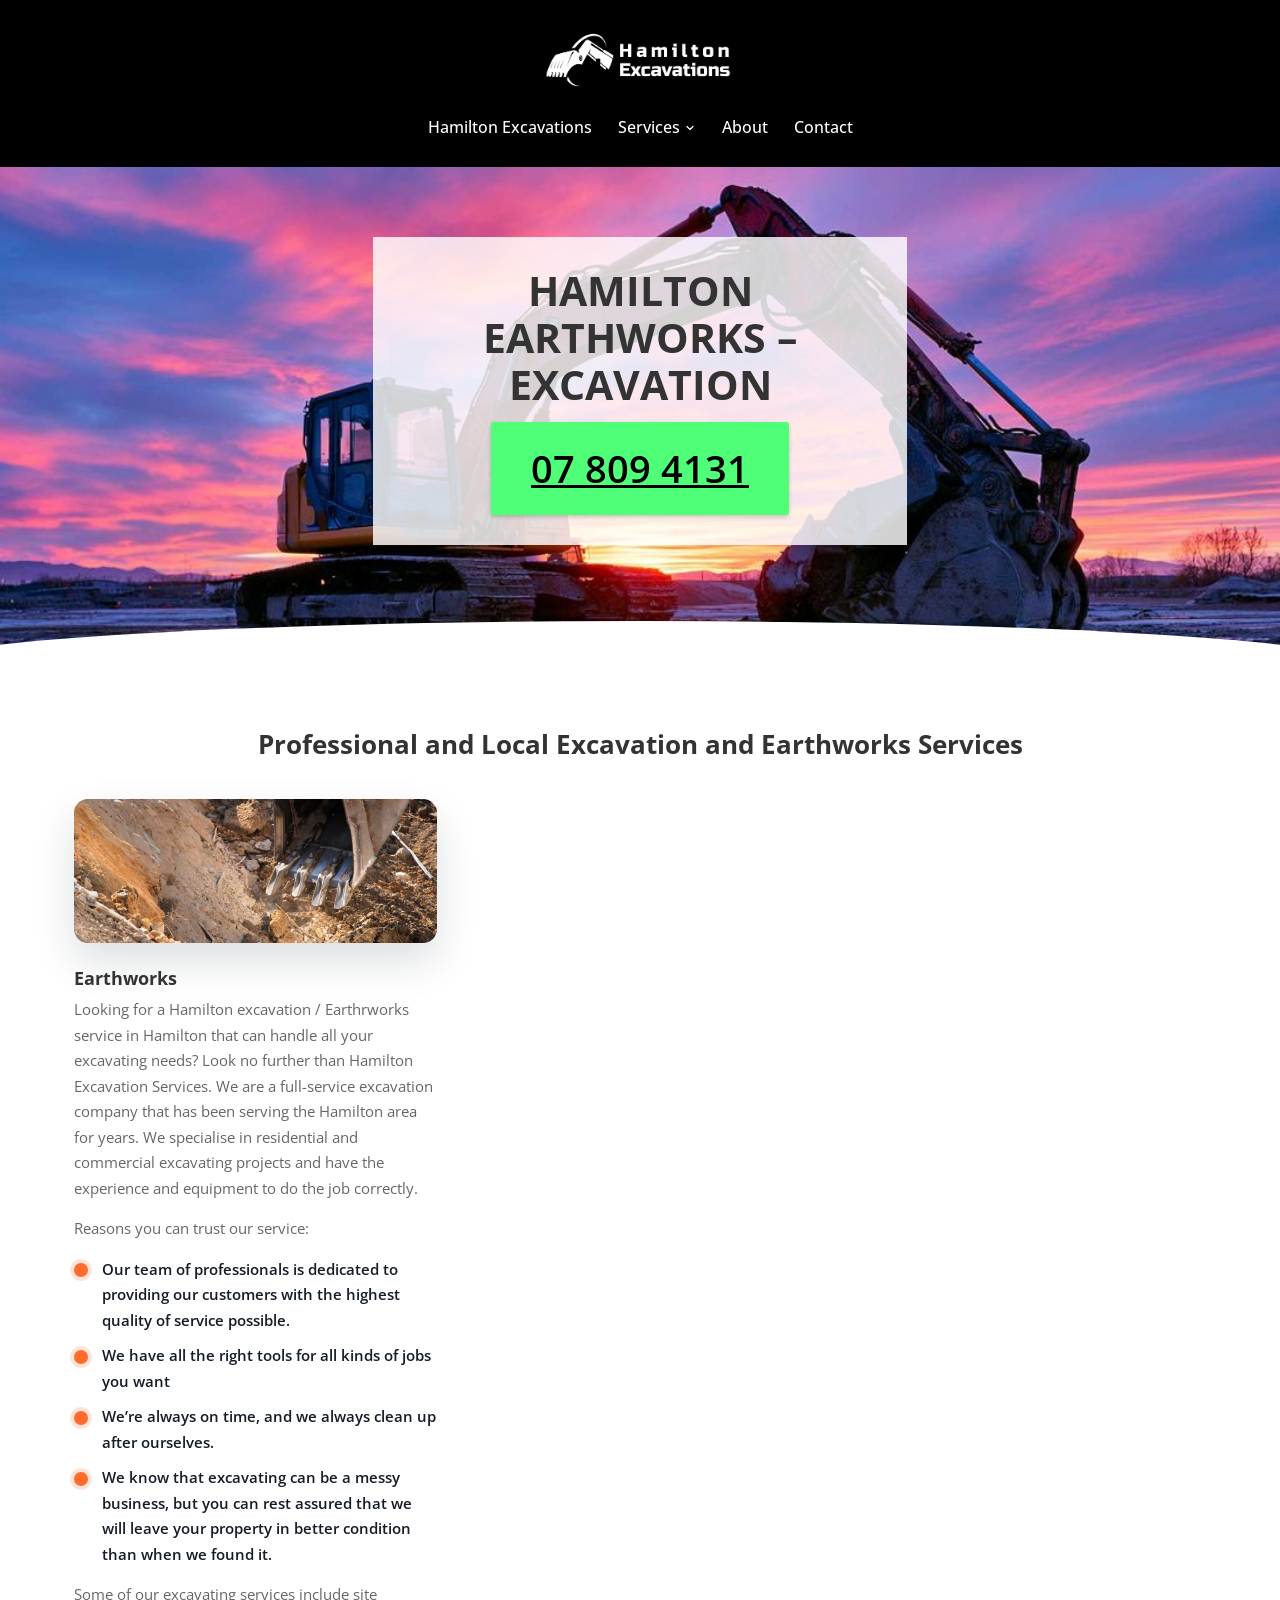
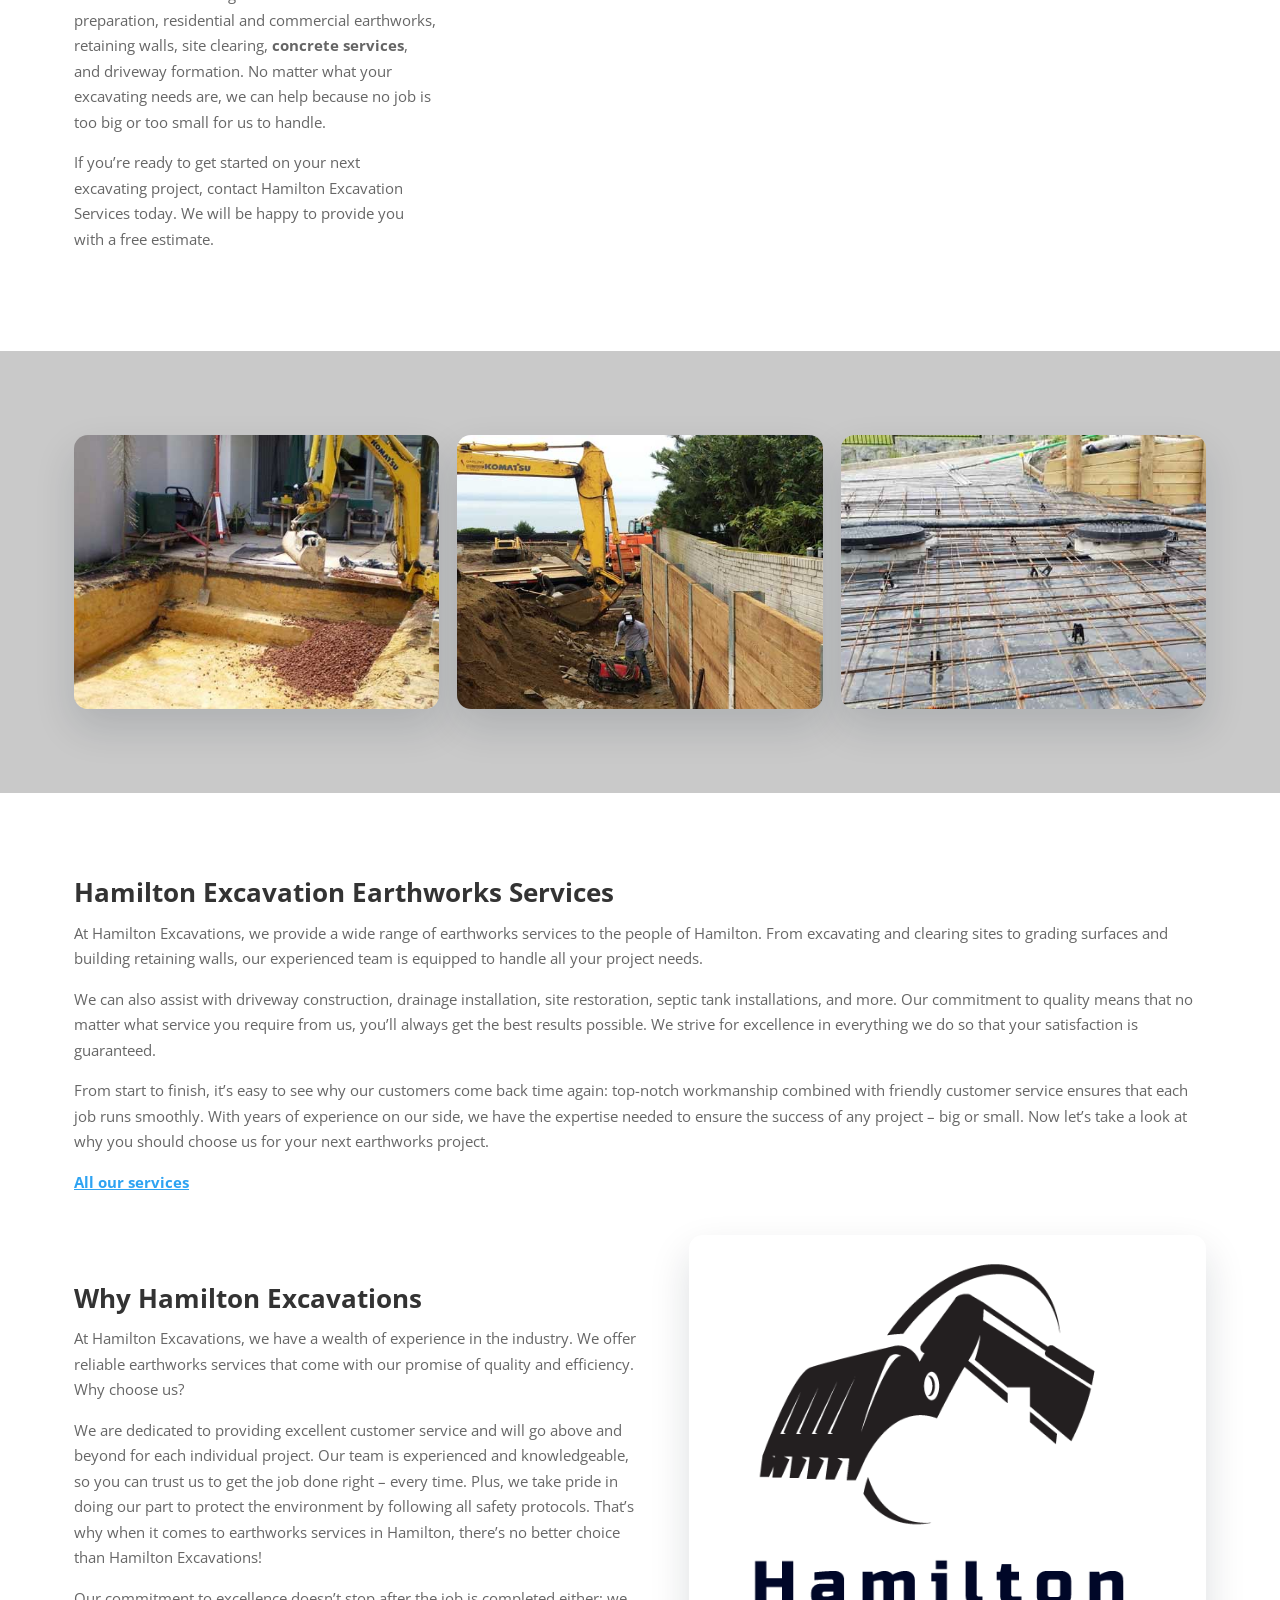
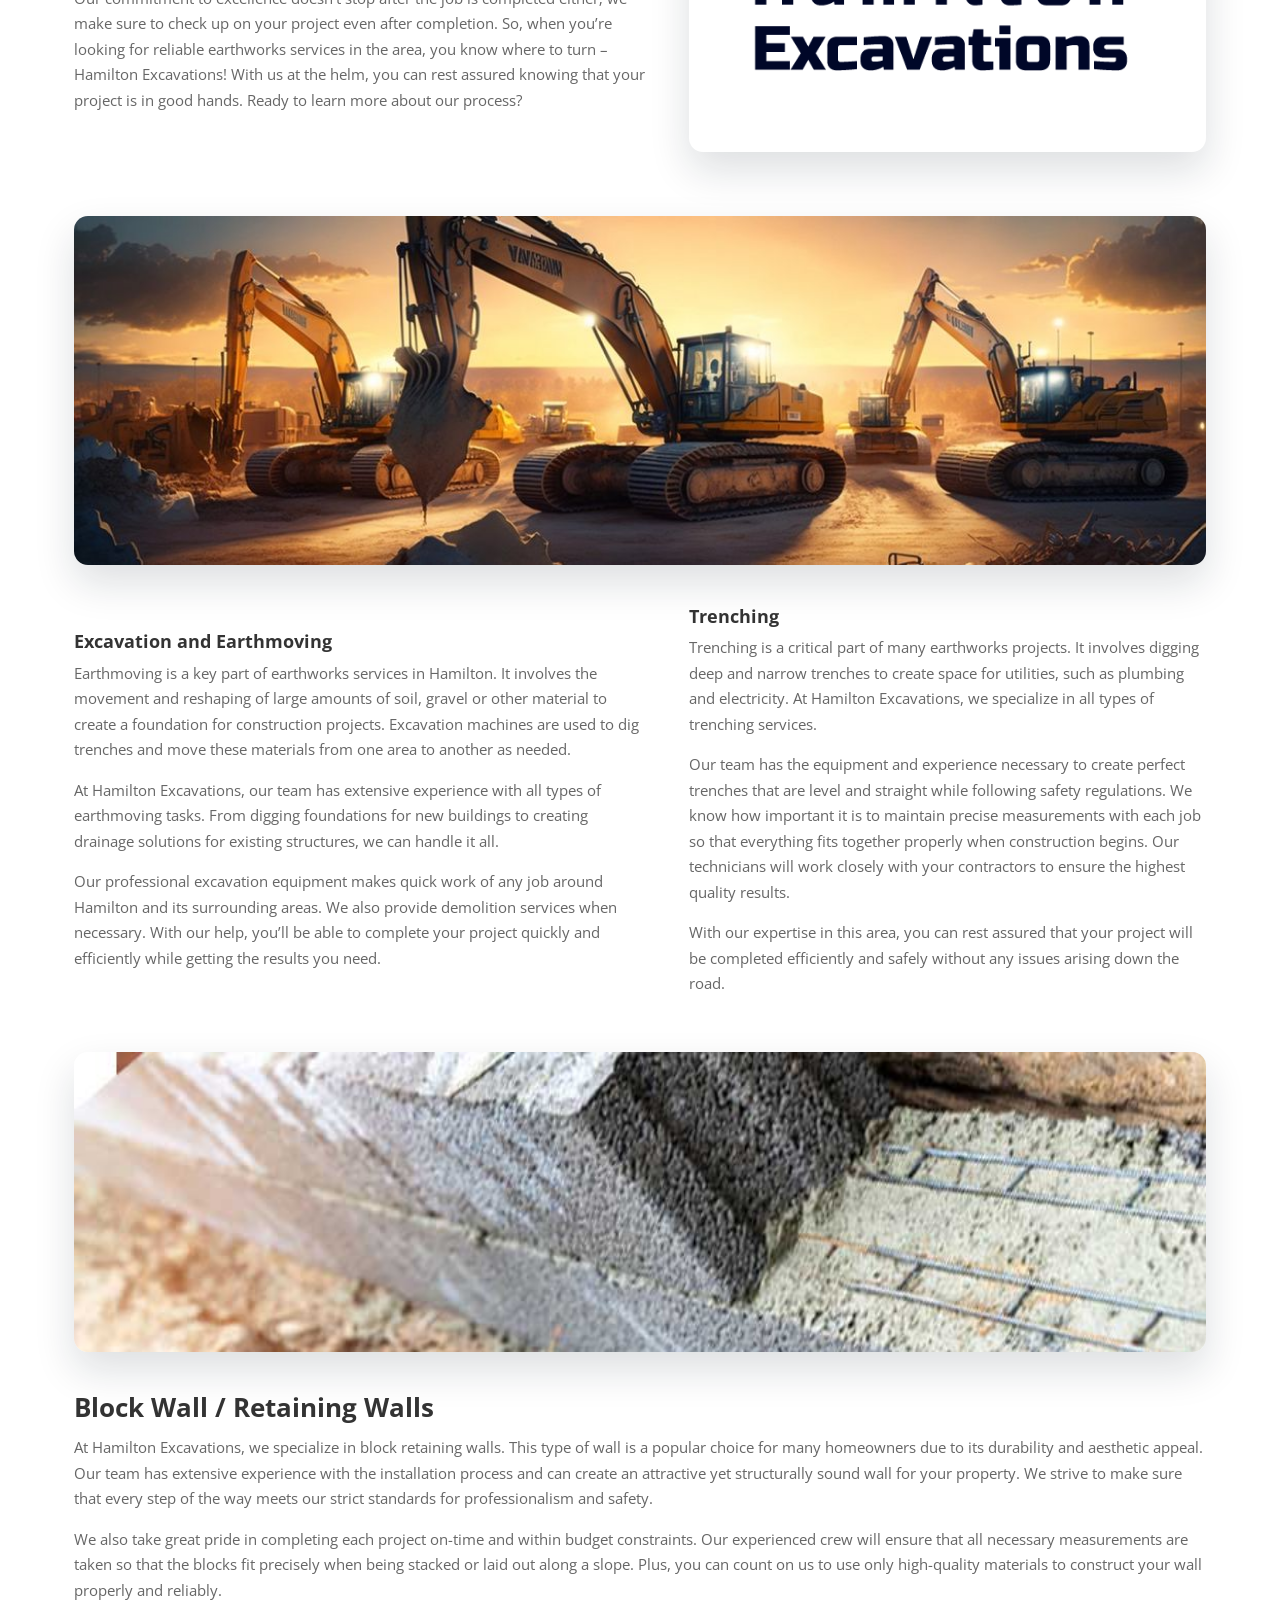
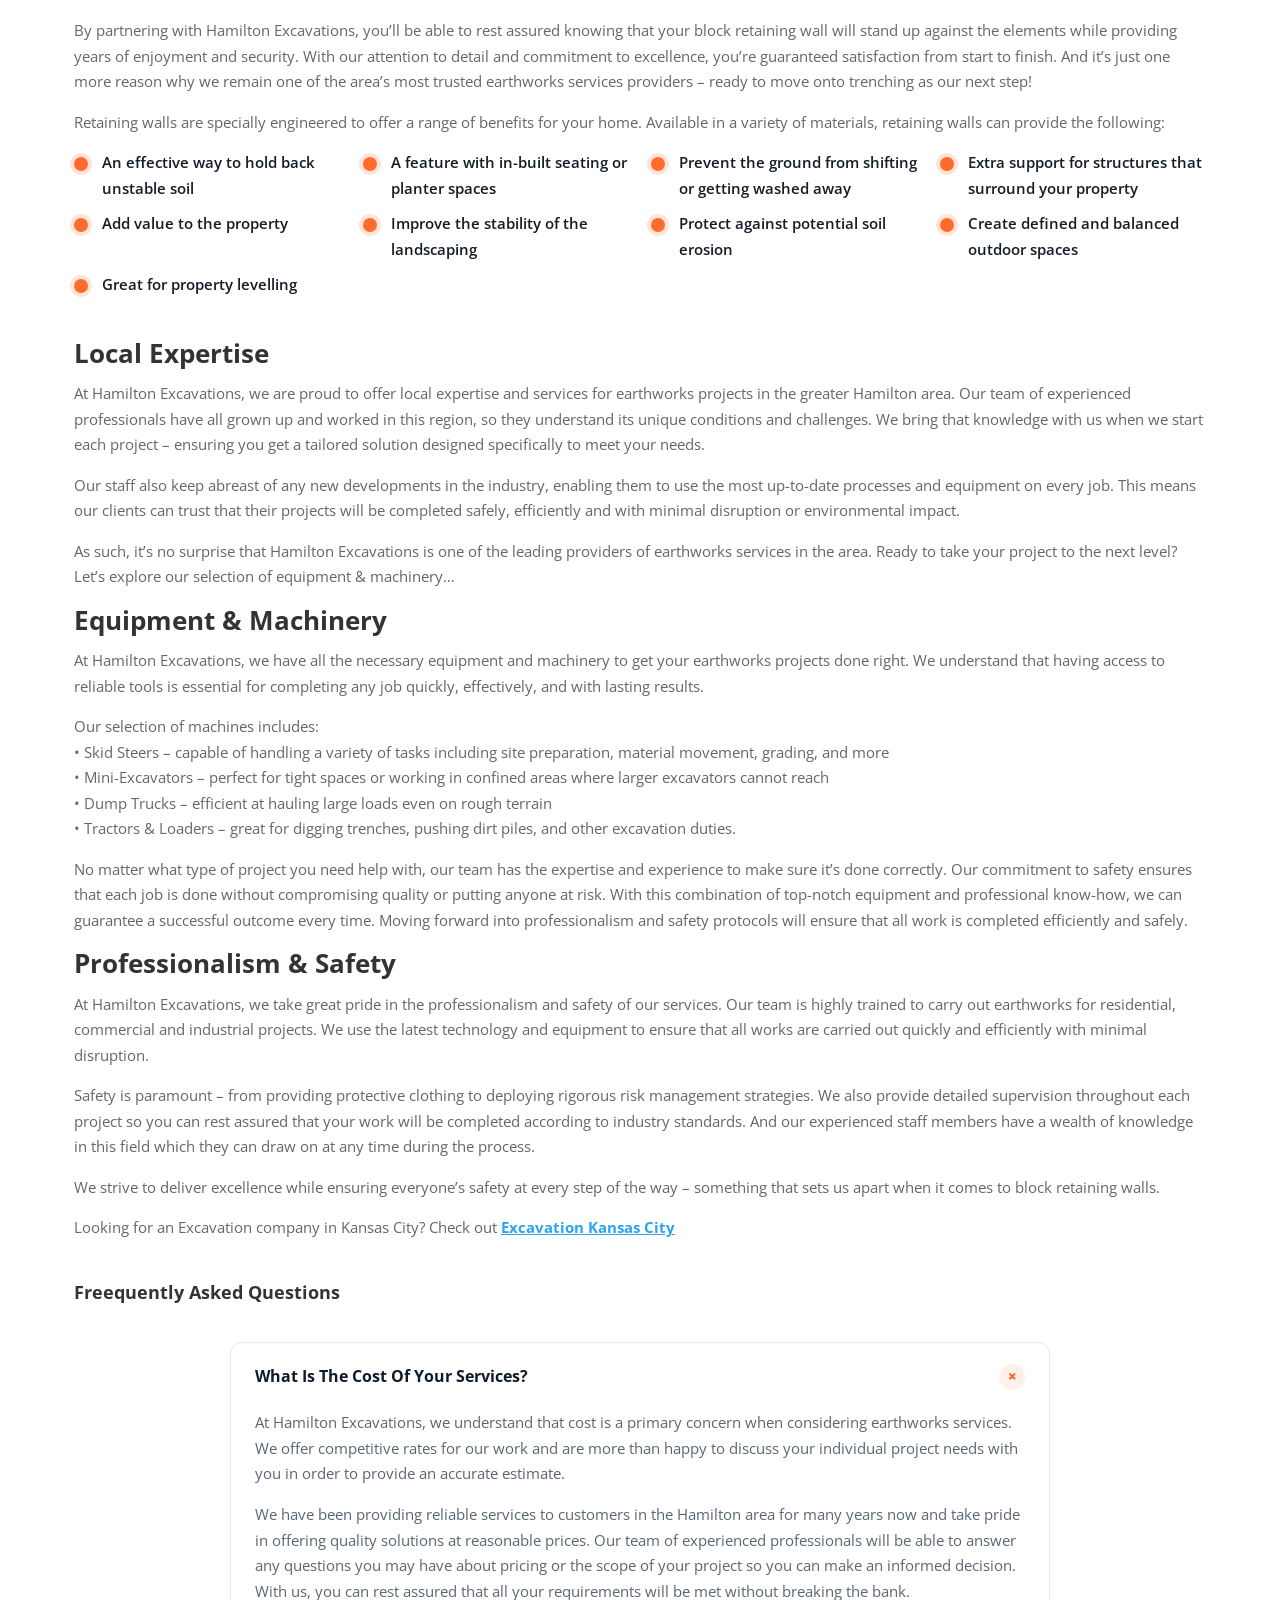
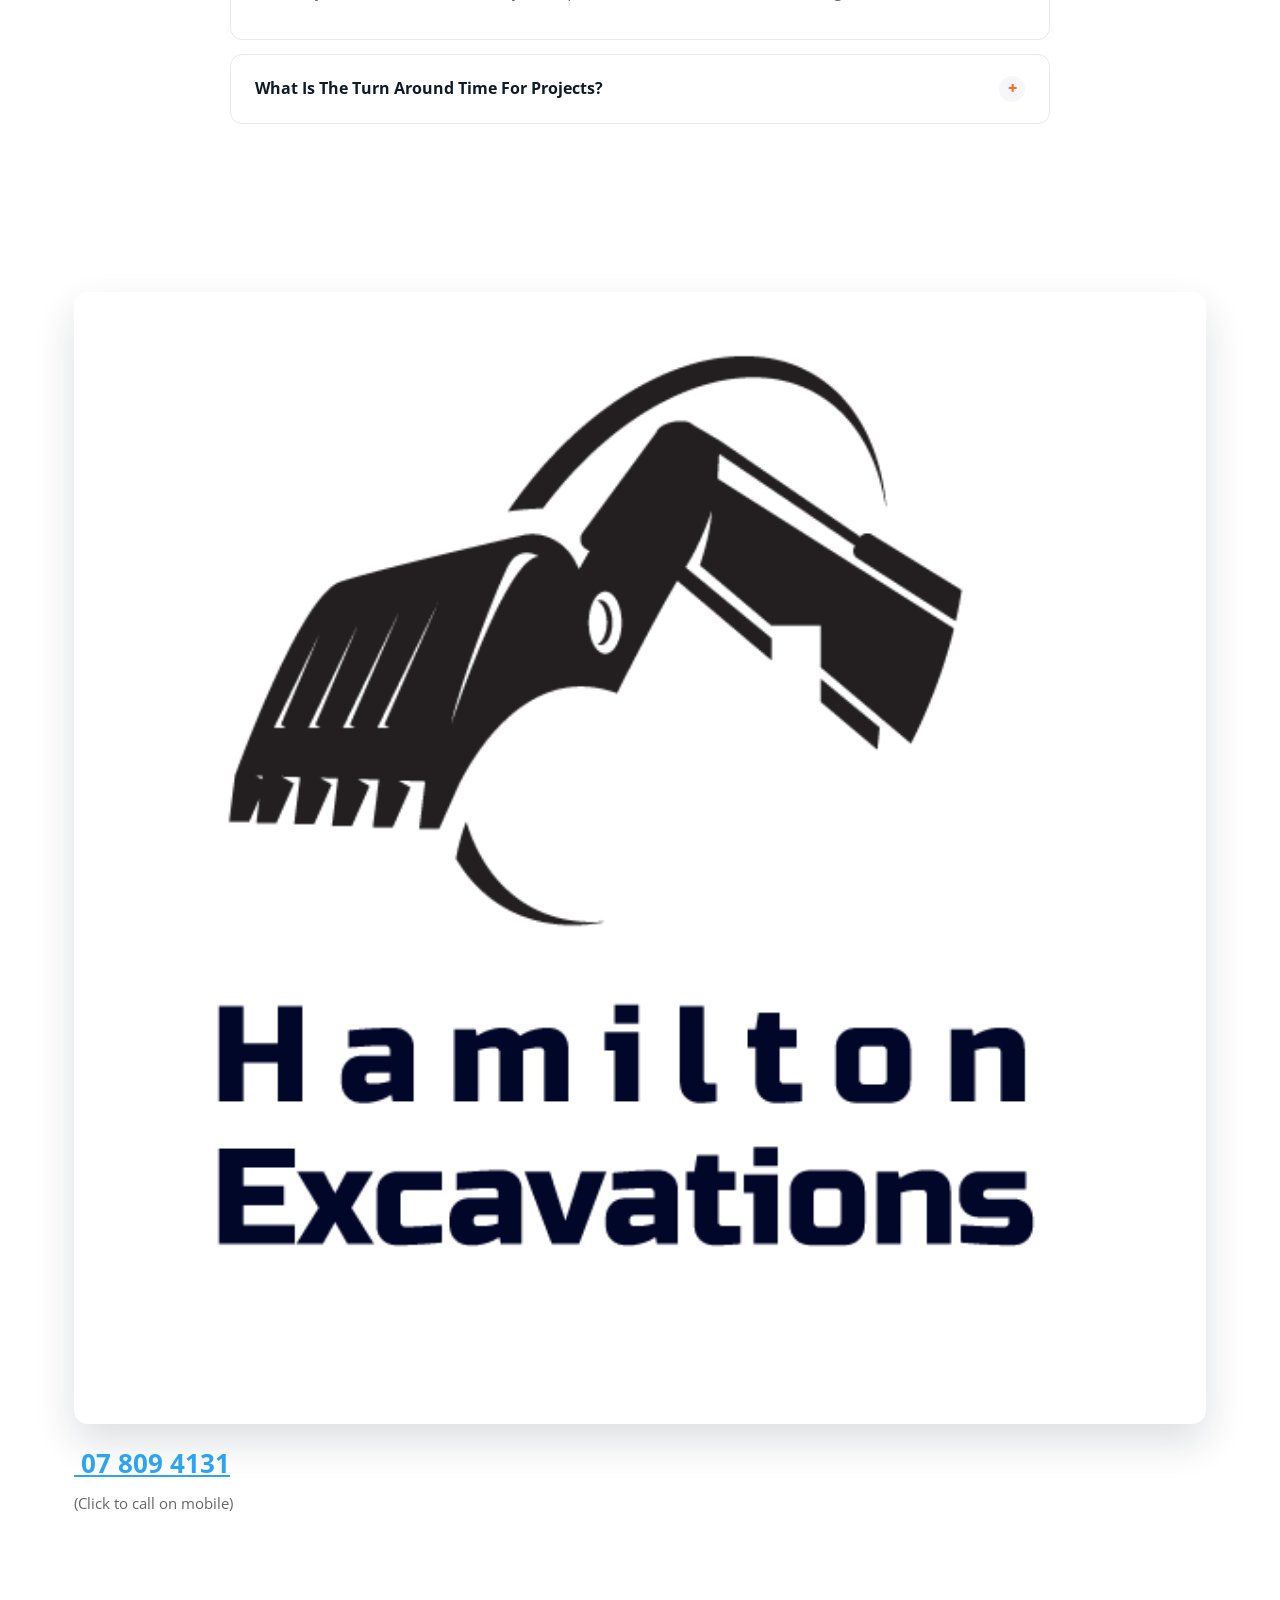
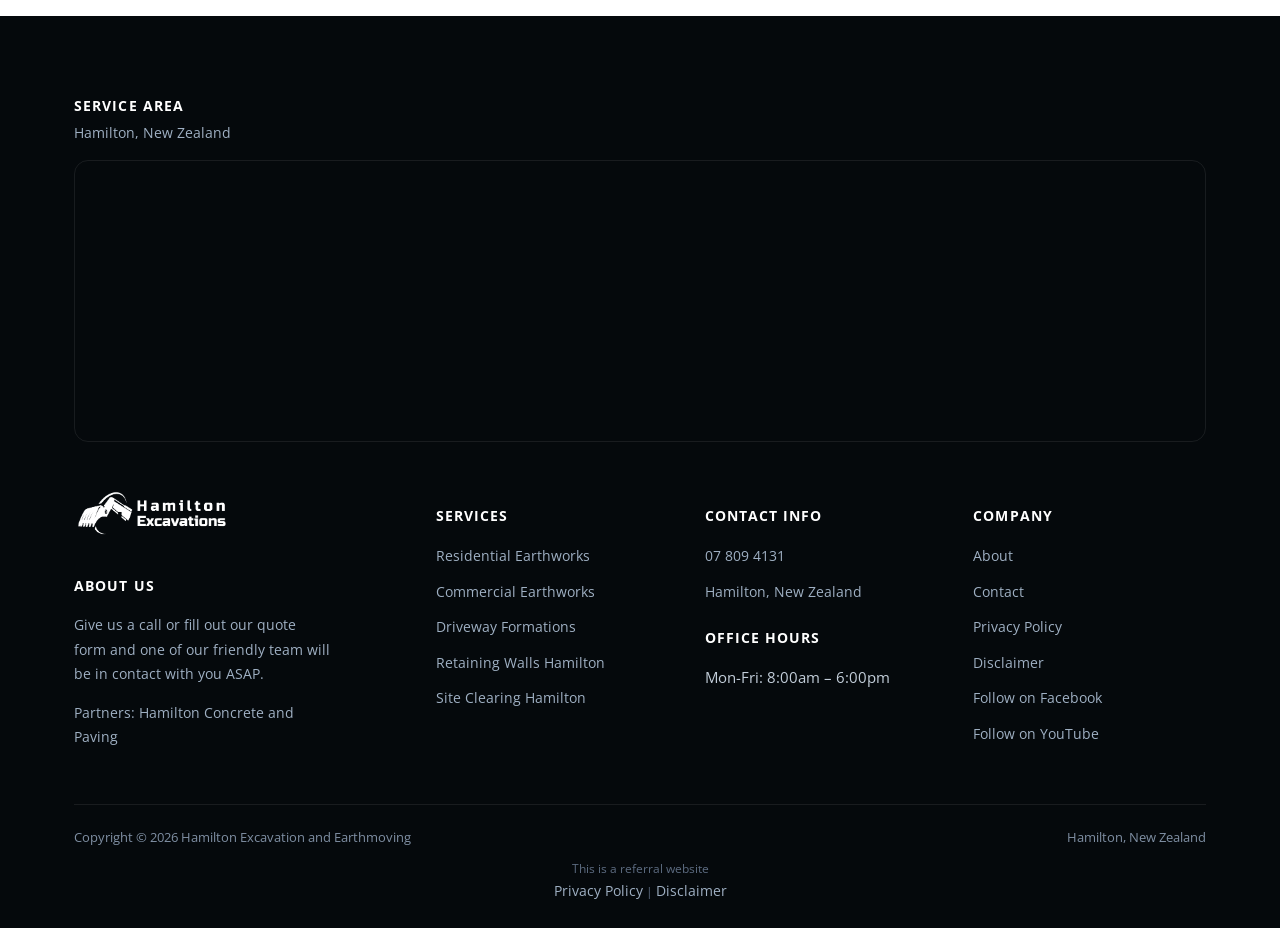
==== index.html @ d852b8cb "Rebuild Hamilton Excavations as fast static site Co-Authored-By: Claude Sonnet 5.5 <noreply@anthropi" ====
<!doctype html>
<html lang="en-NZ">
<head>
<!-- Google Tag Manager -->
<script>(function(w,d,s,l,i){w[l]=w[l]||[];w[l].push({'gtm.start':new Date().getTime(),event:'gtm.js'});var f=d.getElementsByTagName(s)[0],j=d.createElement(s),dl=l!='dataLayer'?'&l='+l:'';j.async=true;j.src='https://www.googletagmanager.com/gtm.js?id='+i+dl;f.parentNode.insertBefore(j,f);})(window,document,'script','dataLayer','GTM-MQJZXBH');</script>
<!-- End Google Tag Manager -->
<!-- Google tag (gtag.js) -->
<script async src="https://www.googletagmanager.com/gtag/js?id=G-6KZC2L4CS7"></script>
<script>
  window.dataLayer = window.dataLayer || [];
  function gtag(){dataLayer.push(arguments);}
  gtag('js', new Date());
  gtag('config', 'G-6KZC2L4CS7');
  gtag('config', 'AW-10951528442');
  gtag('config', 'G-4M3SEHZ516');
</script>
<meta charset="UTF-8">
<meta name="viewport" content="width=device-width, initial-scale=1.0">
<link rel="icon" href="/favicon-32.png" sizes="32x32" type="image/png">
<link rel="icon" href="/favicon-192.png" sizes="192x192" type="image/png">
<link rel="apple-touch-icon" href="/apple-touch-icon.png">
<title>Hamilton Excavation | Residential and Commercial Earthworks</title>
<meta name="description" content="Hamilton Excavations is an Earthworks company servicing the Hamilton region. We offer services in residential and commercial earthmoving.">
<meta name="robots" content="follow, index, max-snippet:-1, max-video-preview:-1, max-image-preview:large">
<link rel="canonical" href="https://hamiltonexcavations.co.nz/">
<meta property="og:locale" content="en_US">
<meta property="og:type" content="website">
<meta property="og:title" content="Hamilton Excavation | Residential and Commercial Earthworks">
<meta property="og:description" content="Hamilton Excavations is an Earthworks company servicing the Hamilton region. We offer services in residential and commercial earthmoving.">
<meta property="og:url" content="https://hamiltonexcavations.co.nz/">
<meta property="og:site_name" content="Hamilton Earthworks &amp; Excavation | Local Earthmoving">
<meta property="og:image" content="https://hamiltonexcavations.co.nz/images/logo-square-Hamilton-Excavations_Blk.png">
<meta property="og:image:secure_url" content="https://hamiltonexcavations.co.nz/images/logo-square-Hamilton-Excavations_Blk.png">
<meta property="og:image:width" content="600">
<meta property="og:image:height" content="600">
<meta property="og:image:alt" content="Hamilton Excavation and Earthmoving">
<meta property="og:image:type" content="image/png">
<meta name="twitter:card" content="summary_large_image">
<meta name="twitter:title" content="Hamilton Excavation | Residential and Commercial Earthworks">
<meta name="twitter:description" content="Hamilton Excavations is an Earthworks company servicing the Hamilton region. We offer services in residential and commercial earthmoving.">
<meta name="twitter:image" content="https://hamiltonexcavations.co.nz/images/logo-square-Hamilton-Excavations_Blk.png">
<meta name="twitter:label1" content="Written by">
<meta name="twitter:data1" content="samstoysnz@gmail.com">
<meta name="twitter:label2" content="Time to read">
<meta name="twitter:data2" content="16 minutes">
<script type="application/ld+json">{"@context": "https://schema.org", "@graph": [{"@type": "Place", "@id": "https://hamiltonexcavations.co.nz/#place", "address": {"@type": "PostalAddress", "addressLocality": "Waikato", "addressRegion": "Hamilton", "addressCountry": "New Zealand"}}, {"@type": ["LocalBusiness", "Organization"], "@id": "https://hamiltonexcavations.co.nz/#organization", "name": "Hamilton Excavations and Earthworks", "url": "https://hamiltonexcavations.co.nz", "email": "info@hamiltonexcavations.co.nz", "address": {"@type": "PostalAddress", "addressLocality": "Waikato", "addressRegion": "Hamilton", "addressCountry": "New Zealand"}, "logo": {"@type": "ImageObject", "@id": "https://hamiltonexcavations.co.nz/#logo", "url": "https://hamiltonexcavations.co.nz/images/logo-square-Hamilton-Excavations_Blk.png", "contentUrl": "https://hamiltonexcavations.co.nz/images/logo-square-Hamilton-Excavations_Blk.png", "caption": "Hamilton Earthworks &amp; Excavation | Local Earthmoving", "inLanguage": "en-US", "width": "600", "height": "600"}, "openingHours": ["Monday,Tuesday,Wednesday,Thursday,Friday 08:00-18:00"], "location": {"@id": "https://hamiltonexcavations.co.nz/#place"}, "image": {"@id": "https://hamiltonexcavations.co.nz/#logo"}, "telephone": "+64-7-808-1241"}, {"@type": "WebSite", "@id": "https://hamiltonexcavations.co.nz/#website", "url": "https://hamiltonexcavations.co.nz", "name": "Hamilton Earthworks &amp; Excavation | Local Earthmoving", "alternateName": "Hamilton Excavation Service | Local Earthworks", "publisher": {"@id": "https://hamiltonexcavations.co.nz/#organization"}, "inLanguage": "en-US"}, {"@type": "ImageObject", "@id": "https://hamiltonexcavations.co.nz/images/logo-square-Hamilton-Excavations_Blk.png", "url": "https://hamiltonexcavations.co.nz/images/logo-square-Hamilton-Excavations_Blk.png", "width": "600", "height": "600", "caption": "Hamilton Excavation and Earthmoving", "inLanguage": "en-US"}, {"@type": "WebPage", "@id": "https://hamiltonexcavations.co.nz/#webpage", "url": "https://hamiltonexcavations.co.nz/", "name": "Hamilton Excavation | Residential and Commercial Earthworks", "datePublished": "2022-08-01T09:23:46+00:00", "dateModified": "2026-06-30T12:55:13+00:00", "about": {"@id": "https://hamiltonexcavations.co.nz/#organization"}, "isPartOf": {"@id": "https://hamiltonexcavations.co.nz/#website"}, "primaryImageOfPage": {"@id": "https://hamiltonexcavations.co.nz/images/logo-square-Hamilton-Excavations_Blk.png"}, "inLanguage": "en-US"}, {"@type": "Person", "@id": "https://hamiltonexcavations.co.nz/#author", "name": "samstoysnz@gmail.com", "image": {"@type": "ImageObject", "@id": "https://secure.gravatar.com/avatar/1a805ecce72dbea624f8210f16b617142cd50f277b3b90b3f68485606a558cd0?s=96&amp;d=mm&amp;r=g", "url": "https://secure.gravatar.com/avatar/1a805ecce72dbea624f8210f16b617142cd50f277b3b90b3f68485606a558cd0?s=96&amp;d=mm&amp;r=g", "caption": "samstoysnz@gmail.com", "inLanguage": "en-US"}, "sameAs": ["https://hamiltonexcavations.co.nz"], "worksFor": {"@id": "https://hamiltonexcavations.co.nz/#organization"}}, {"@type": "Article", "headline": "Hamilton Excavation | Residential and Commercial Earthworks", "keywords": "Hamilton excavation,Hamilton Earthworks", "datePublished": "2022-08-01T09:23:46+00:00", "dateModified": "2026-06-30T12:55:13+00:00", "author": {"@id": "https://hamiltonexcavations.co.nz/#author", "name": "samstoysnz@gmail.com"}, "publisher": {"@id": "https://hamiltonexcavations.co.nz/#organization"}, "description": "Hamilton Excavations is an Earthworks company servicing the Hamilton region. We offer services in residential and commercial earthmoving.", "name": "Hamilton Excavation | Residential and Commercial Earthworks", "@id": "https://hamiltonexcavations.co.nz/#richSnippet", "isPartOf": {"@id": "https://hamiltonexcavations.co.nz/#webpage"}, "image": {"@id": "https://hamiltonexcavations.co.nz/images/logo-square-Hamilton-Excavations_Blk.png"}, "inLanguage": "en-US", "mainEntityOfPage": {"@id": "https://hamiltonexcavations.co.nz/#webpage"}}]}</script>
<script type="application/ld+json">{"@context": "https://schema.org", "@type": "FAQPage", "mainEntity": [{"@type": "Question", "name": "What Is The Cost Of Your Services?", "acceptedAnswer": {"@type": "Answer", "text": "At Hamilton Excavations, we understand that cost is a primary concern when considering earthworks services. We offer competitive rates for our work and are more than happy to discuss your individual project needs with you in order to provide an accurate estimate. We have been providing reliable services to customers in the Hamilton area for many years now and take pride in offering quality solutions at reasonable prices. Our team of experienced professionals will be able to answer any questions you may have about pricing or the scope of your project so you can make an informed decision. With us, you can rest assured that all your requirements will be met without breaking the bank."}}, {"@type": "Question", "name": "What Is The Turn Around Time For Projects?", "acceptedAnswer": {"@type": "Answer", "text": "At Hamilton Excavations, we understand that time is of the essence when it comes to your earthworks projects. That’s why one of our most frequently asked questions is: what’s the turn around time for projects? We’re here to provide you with peace of mind and quick results. Our experienced team will assess each project individually and come up with a timeline tailored to suit your needs. This could include anything from a few days to several weeks depending on the size and complexity of the job. We’ll always keep you in the loop throughout so that you know exactly how quickly things are progressing. Our commitment to efficiency means that no matter what kind of service you require, you can be sure that your project will get done right and as fast as possible – without compromising on quality or safety standards. So don’t hesitate to reach out if you need help with any earthworks project – we’d love to assist!"}}]}</script>
<link rel="preconnect" href="https://fonts.googleapis.com">
<link rel="preconnect" href="https://fonts.gstatic.com" crossorigin>
<link rel="preload" as="style" href="https://fonts.googleapis.com/css2?family=Open+Sans:wght@400;600;700;800&display=swap" onload="this.onload=null;this.rel='stylesheet'">
<noscript><link rel="stylesheet" href="https://fonts.googleapis.com/css2?family=Open+Sans:wght@400;600;700;800&display=swap"></noscript>
<link rel="stylesheet" href="/css/style.css">
</head>
<body class="">
<noscript><iframe src="https://www.googletagmanager.com/ns.html?id=GTM-MQJZXBH" height="0" width="0" style="display:none;visibility:hidden"></iframe></noscript>
<header class="classic">
  <div class="c-head wrap">
    <a href="/" class="brand"><img src="/images/logo-long-Hamilton-Excavations-white.png" alt="Hamilton Excavations" width="496" height="175"></a>
    <nav class="links"><a href="/">Hamilton Excavations</a><div class="nav-item"><a href="/services/">Services <svg viewBox="0 0 24 24" fill="none" stroke-width="2.4" stroke-linecap="round" stroke-linejoin="round"><path d="m6 9 6 6 6-6"/></svg></a><div class="nav-dropdown"><a href="/residential-earthworks/">Residential Earthworks</a><a href="/commercial-earthworks/">Commercial Earthworks</a><a href="/driveway-formation/">Driveway Formation</a><a href="/retaining-walls/">Retaining Walls</a><a href="/site-clearing/">Site Clearing</a></div></div><a href="/about/">About</a><a href="/contact/">Contact</a></nav>
    <button type="button" class="hamburger-btn" id="hamburgerBtn" aria-label="Open menu" aria-expanded="false"><svg viewBox="0 0 24 24" fill="none" stroke="#fff" stroke-width="2.4" stroke-linecap="round" stroke-linejoin="round"><path d="M4 7h16M4 12h16M4 17h16"/></svg></button>
  </div>
  <div class="mobile-menu" id="mobileMenu"><a href="/">Hamilton Excavations</a><a href="/services/">Services</a><div class="mobile-submenu"><a href="/residential-earthworks/">Residential Earthworks</a><a href="/commercial-earthworks/">Commercial Earthworks</a><a href="/driveway-formation/">Driveway Formation</a><a href="/retaining-walls/">Retaining Walls</a><a href="/site-clearing/">Site Clearing</a></div><a href="/about/">About</a><a href="/contact/">Contact</a><a href="tel:078094131" class="mobile-menu-phone">Call 07 809 4131</a></div>
</header>
<main>
<section class="hero-c" id="top"><div class="hero-c-box"><div class="row"><div class="text"><h1>HAMILTON EARTHWORKS – EXCAVATION</h1></div><p class="btn-wrap"><a class="btn btn-primary" href="tel:078094131">07 809 4131</a></p></div></div></section>
<section class=""><div class="wrap"><div class="row"><div class="text">

<h2>Professional and Local Excavation and Earthworks Services</h2>

</div></div><div class="row cols cols-2 formrow"><div class="col"><div class="figure"><img src="/images/chchex-1.jpg" alt="waikato earthworks" width="1100" height="436" loading="lazy" decoding="async"></div><div class="text"><h3>Earthworks</h3>
<p>Looking for a Hamilton excavation / Earthrworks service in Hamilton that can handle all your excavating needs? Look no further than Hamilton Excavation Services. We are a full-service excavation company that has been serving the Hamilton area for years. We specialise in residential and commercial excavating projects and have the experience and equipment to do the job correctly.</p>
<p>Reasons you can trust our service:</p>
<ul>
<li>Our team of professionals is dedicated to providing our customers with the highest quality of service possible.</li>
<li>We have all the right tools for all kinds of jobs you want</li>
<li>We’re always on time, and we always clean up after ourselves.</li>
<li>We know that excavating can be a messy business, but you can rest assured that we will leave your property in better condition than when we found it.</li>
</ul>
<p>Some of our excavating services include site preparation, residential and commercial earthworks, retaining walls, site clearing, <strong>concrete services</strong>, and driveway formation. No matter what your excavating needs are, we can help because no job is too big or too small for us to handle.</p>
<p>If you’re ready to get started on your next excavating project, contact Hamilton Excavation Services today. We will be happy to provide you with a free estimate.</p></div></div><div class="col"><div class="form-card"><iframe src="https://api.leadconnectorhq.com/widget/form/Xic0umgqT99HkuVYC4gn" style="width:100%;height:100%;min-height:942px;border:none;border-radius:14px" id="inline-Xic0umgqT99HkuVYC4gn" data-layout="{'id':'INLINE'}" data-trigger-type="alwaysShow" data-trigger-value="" data-activation-type="alwaysActivated" data-activation-value="" data-deactivation-type="neverDeactivate" data-deactivation-value="" data-form-name="Excavation" data-height="942" data-layout-iframe-id="inline-Xic0umgqT99HkuVYC4gn" data-form-id="Xic0umgqT99HkuVYC4gn" data-cookie-consent="true" data-cookie-consent-provider="auto" title="Excavation"></iframe></div></div></div></div></section>
<section class="sec-cream"><div class="wrap"><div class="row gallery-grid"><div class="figure"><img src="/images/c2.jpg" alt="digging out hamilton swimming pool waikato" width="692" height="384" loading="lazy" decoding="async"></div><div class="figure"><img src="/images/c1.jpg" alt="retaining wall building in hamilton" width="692" height="384" loading="lazy" decoding="async"></div><div class="figure"><img src="/images/c4-1.jpg" alt="3rd shot excavation live image" width="692" height="384" loading="lazy" decoding="async"></div></div></div></section>
<section class=""><div class="wrap"><div class="row"><div class="text"><h2>Hamilton Excavation Earthworks Services</h2>
<p>At Hamilton Excavations, we provide a wide range of earthworks services to the people of Hamilton. From excavating and clearing sites to grading surfaces and building retaining walls, our experienced team is equipped to handle all your project needs.</p>
<p>We can also assist with driveway construction, drainage installation, site restoration, septic tank installations, and more. Our commitment to quality means that no matter what service you require from us, you’ll always get the best results possible. We strive for excellence in everything we do so that your satisfaction is guaranteed.</p>
<p>From start to finish, it’s easy to see why our customers come back time again: top-notch workmanship combined with friendly customer service ensures that each job runs smoothly. With years of experience on our side, we have the expertise needed to ensure the success of any project – big or small. Now let’s take a look at why you should choose us for your next earthworks project.</p>
<p><a href="/services/">All our services</a></p></div></div><div class="row cols cols-2"><div class="col"><div class="text"><h2>Why Hamilton Excavations</h2>
<p>At Hamilton Excavations, we have a wealth of experience in the industry. We offer reliable earthworks services that come with our promise of quality and efficiency. Why choose us?</p>
<p>We are dedicated to providing excellent customer service and will go above and beyond for each individual project. Our team is experienced and knowledgeable, so you can trust us to get the job done right – every time. Plus, we take pride in doing our part to protect the environment by following all safety protocols. That’s why when it comes to earthworks services in Hamilton, there’s no better choice than Hamilton Excavations!</p>
<p>Our commitment to excellence doesn’t stop after the job is completed either; we make sure to check up on your project even after completion. So, when you’re looking for reliable earthworks services in the area, you know where to turn – Hamilton Excavations! With us at the helm, you can rest assured knowing that your project is in good hands. Ready to learn more about our process?</p></div></div><div class="col"><div class="figure"><img src="/images/logo-square-Hamilton-Excavations.png" alt="Hamilton Excavations Logo" width="600" height="600" loading="lazy" decoding="async"></div></div></div><div class="row"><div class="figure"><img src="/images/epic-photo-of-kansas-City-Excavation-Contractors.jpg" alt="Hamilton Earthworks" width="1100" height="339" loading="lazy" decoding="async"></div></div><div class="row cols cols-2"><div class="col"><div class="text"><h3>Excavation and Earthmoving</h3>
<p>Earthmoving is a key part of earthworks services in Hamilton. It involves the movement and reshaping of large amounts of soil, gravel or other material to create a foundation for construction projects. Excavation machines are used to dig trenches and move these materials from one area to another as needed.</p>
<p>At Hamilton Excavations, our team has extensive experience with all types of earthmoving tasks. From digging foundations for new buildings to creating drainage solutions for existing structures, we can handle it all.</p>
<p>Our professional excavation equipment makes quick work of any job around Hamilton and its surrounding areas. We also provide demolition services when necessary. With our help, you’ll be able to complete your project quickly and efficiently while getting the results you need.</p></div></div><div class="col"><div class="text"><h3>Trenching</h3>
<p>Trenching is a critical part of many earthworks projects. It involves digging deep and narrow trenches to create space for utilities, such as plumbing and electricity. At Hamilton Excavations, we specialize in all types of trenching services.</p>
<p>Our team has the equipment and experience necessary to create perfect trenches that are level and straight while following safety regulations. We know how important it is to maintain precise measurements with each job so that everything fits together properly when construction begins. Our technicians will work closely with your contractors to ensure the highest quality results.</p>
<p>With our expertise in this area, you can rest assured that your project will be completed efficiently and safely without any issues arising down the road. </p></div></div></div><div class="row"><div class="figure"><img src="/images/b3.jpg" alt="block retaining walls " width="800" height="212" loading="lazy" decoding="async"></div></div><div class="row"><div class="text"><h2>Block Wall / Retaining Walls</h2>
<p>At Hamilton Excavations, we specialize in block retaining walls. This type of wall is a popular choice for many homeowners due to its durability and aesthetic appeal. Our team has extensive experience with the installation process and can create an attractive yet structurally sound wall for your property. We strive to make sure that every step of the way meets our strict standards for professionalism and safety.</p>
<p>We also take great pride in completing each project on-time and within budget constraints. Our experienced crew will ensure that all necessary measurements are taken so that the blocks fit precisely when being stacked or laid out along a slope. Plus, you can count on us to use only high-quality materials to construct your wall properly and reliably.</p>
<p>By partnering with Hamilton Excavations, you’ll be able to rest assured knowing that your block retaining wall will stand up against the elements while providing years of enjoyment and security. With our attention to detail and commitment to excellence, you’re guaranteed satisfaction from start to finish. And it’s just one more reason why we remain one of the area’s most trusted earthworks services providers – ready to move onto trenching as our next step!</p>
<p>Retaining walls are specially engineered to offer a range of benefits for your home. Available in a variety of materials, retaining walls can provide the following:</p>
<ul>
<li>An effective way to hold back unstable soil</li>
<li>A feature with in-built seating or planter spaces</li>
<li>Prevent the ground from shifting or getting washed away</li>
<li>Extra support for structures that surround your property</li>
<li>Add value to the property</li>
<li>Improve the stability of the landscaping</li>
<li>Protect against potential soil erosion</li>
<li>Create defined and balanced outdoor spaces</li>
<li>Great for property levelling</li>
</ul></div></div><div class="row"><div class="text"><h2>Local Expertise</h2>
<p>At Hamilton Excavations, we are proud to offer local expertise and services for earthworks projects in the greater Hamilton area. Our team of experienced professionals have all grown up and worked in this region, so they understand its unique conditions and challenges. We bring that knowledge with us when we start each project – ensuring you get a tailored solution designed specifically to meet your needs.</p>
<p>Our staff also keep abreast of any new developments in the industry, enabling them to use the most up-to-date processes and equipment on every job. This means our clients can trust that their projects will be completed safely, efficiently and with minimal disruption or environmental impact.</p>
<p>As such, it’s no surprise that Hamilton Excavations is one of the leading providers of earthworks services in the area. Ready to take your project to the next level? Let’s explore our selection of equipment &amp; machinery…</p>
<h2>Equipment &amp; Machinery</h2>
<p>At Hamilton Excavations, we have all the necessary equipment and machinery to get your earthworks projects done right. We understand that having access to reliable tools is essential for completing any job quickly, effectively, and with lasting results.</p>
<p>Our selection of machines includes:<br>• Skid Steers – capable of handling a variety of tasks including site preparation, material movement, grading, and more<br>• Mini-Excavators – perfect for tight spaces or working in confined areas where larger excavators cannot reach<br>• Dump Trucks – efficient at hauling large loads even on rough terrain<br>• Tractors &amp; Loaders – great for digging trenches, pushing dirt piles, and other excavation duties.</p>
<p>No matter what type of project you need help with, our team has the expertise and experience to make sure it’s done correctly. Our commitment to safety ensures that each job is done without compromising quality or putting anyone at risk. With this combination of top-notch equipment and professional know-how, we can guarantee a successful outcome every time. Moving forward into professionalism and safety protocols will ensure that all work is completed efficiently and safely.</p>
<h2>Professionalism &amp; Safety</h2>
<p>At Hamilton Excavations, we take great pride in the professionalism and safety of our services. Our team is highly trained to carry out earthworks for residential, commercial and industrial projects. We use the latest technology and equipment to ensure that all works are carried out quickly and efficiently with minimal disruption.</p>
<p>Safety is paramount – from providing protective clothing to deploying rigorous risk management strategies. We also provide detailed supervision throughout each project so you can rest assured that your work will be completed according to industry standards. And our experienced staff members have a wealth of knowledge in this field which they can draw on at any time during the process.</p>
<p>We strive to deliver excellence while ensuring everyone’s safety at every step of the way – something that sets us apart when it comes to block retaining walls.</p>
<p>Looking for an Excavation company in Kansas City? Check out <a href="https://excavatingkansascity.com/" target="_blank" rel="noopener">Excavation Kansas City</a></p></div></div><div class="row"><div class="text"><h3>Freequently Asked Questions</h3></div></div><div class="row"><div class="faq-wrap"><details class="faq-item" open><summary>What Is The Cost Of Your Services?<span class="faq-icon">+</span></summary><div class="faq-answer"><p>At Hamilton Excavations, we understand that cost is a primary concern when considering earthworks services. We offer competitive rates for our work and are more than happy to discuss your individual project needs with you in order to provide an accurate estimate.</p>
<p>We have been providing reliable services to customers in the Hamilton area for many years now and take pride in offering quality solutions at reasonable prices. Our team of experienced professionals will be able to answer any questions you may have about pricing or the scope of your project so you can make an informed decision. With us, you can rest assured that all your requirements will be met without breaking the bank.</p></div></details><details class="faq-item" ><summary>What Is The Turn Around Time For Projects?<span class="faq-icon">+</span></summary><div class="faq-answer"><p>At Hamilton Excavations, we understand that time is of the essence when it comes to your earthworks projects. That’s why one of our most frequently asked questions is: what’s the turn around time for projects?</p>
<p>We’re here to provide you with peace of mind and quick results. Our experienced team will assess each project individually and come up with a timeline tailored to suit your needs. This could include anything from a few days to several weeks depending on the size and complexity of the job. We’ll always keep you in the loop throughout so that you know exactly how quickly things are progressing.</p>
<p>Our commitment to efficiency means that no matter what kind of service you require, you can be sure that your project will get done right and as fast as possible – without compromising on quality or safety standards. So don’t hesitate to reach out if you need help with any earthworks project – we’d love to assist!</p></div></details></div></div></div></section>
<section class=""><div class="wrap"><div class="row"><div class="figure"><img src="/images/logo-square-Hamilton-Excavations.png" alt="hamilton excavations and earthmovers" width="600" height="600" loading="lazy" decoding="async"></div><div class="text"><h2><a href="tel:078094131"> 07 809 4131</a></h2>
<p>(Click to call on mobile)</p></div></div></div></section>
</main>
<footer>
  <div class="wrap">
    <div class="footer-map-head"><h4>Service Area</h4><p>Hamilton, New Zealand</p></div><div class="footer-map"><iframe src="https://www.google.com/maps/embed?pb=!1m14!1m8!1m3!1d201825.3637955266!2d175.24839!3d-37.777821!3m2!1i1024!2i768!4f13.1!3m3!1m2!1s0x248fe0f146247133%3A0x8e48f410fe444acb!2sHamilton%20Excavations%20and%20Retaining%20Walls!5e0!3m2!1sen!2sau!4v1680653129129!5m2!1sen!2sau" width="600" height="280" style="border:0" allowfullscreen loading="lazy" referrerpolicy="no-referrer-when-downgrade" title="Hamilton Excavation and Earthmoving service area map"></iframe></div>
    <div class="footer-grid "><div class="footer-brand"><a href="/" class="brand"><img src="/images/logo-long-Hamilton-Excavations-white.png" alt="Hamilton Excavations" width="496" height="175" loading="lazy"></a><h4>About us</h4><p>Give us a call or fill out our quote form and one of our friendly team will be in contact with you ASAP.</p><p>Partners: <a href="https://hamiltonconcretepaving.co.nz/" target="_blank" rel="noopener">Hamilton Concrete and Paving</a></p></div><div><h4>Services</h4><ul><li><a href="/residential-earthworks/">Residential Earthworks</a></li><li><a href="/commercial-earthworks/">Commercial Earthworks</a></li><li><a href="/driveway-formation/">Driveway Formations</a></li><li><a href="/retaining-walls/">Retaining Walls Hamilton</a></li><li><a href="/site-clearing/">Site Clearing Hamilton</a></li></ul></div><div><h4>Contact Info</h4><ul><li><a href="tel:078094131">07 809 4131</a></li><li><a href="https://goo.gl/maps/LF7P3GkXdFYofc6y6" target="_blank" rel="noopener">Hamilton, New Zealand</a></li></ul><h4 style="margin-top:22px;">Office Hours</h4><ul><li>Mon-Fri: 8:00am &ndash; 6:00pm</li></ul></div><div><h4>Company</h4><ul><li><a href="/about/">About</a></li><li><a href="/contact/">Contact</a></li><li><a href="/privacy-policy/">Privacy Policy</a></li><li><a href="/disclaimer/">Disclaimer</a></li><li><a href="https://www.facebook.com/profile.php?id=100091806720101" target="_blank" rel="noopener">Follow on Facebook</a></li><li><a href="https://www.youtube.com/channel/UCdYH-QV3wyLhXMecD7asqXA" target="_blank" rel="noopener">Follow on YouTube</a></li></ul></div></div>
    <div class="footer-bottom"><span>Copyright &copy; 2026 Hamilton Excavation and Earthmoving</span><span>Hamilton, New Zealand</span></div>
    <div class="footer-disclosure">This is a referral website<br><a href="/privacy-policy/">Privacy Policy</a> | <a href="/disclaimer/">Disclaimer</a></div>
  </div>
</footer>
<script>
(function(){var b=document.getElementById('hamburgerBtn'),m=document.getElementById('mobileMenu');if(!b||!m)return;b.addEventListener('click',function(){var o=m.classList.toggle('open');b.setAttribute('aria-expanded',o?'true':'false');});})();
</script>
<script src="https://link.msgsndr.com/js/form_embed.js" defer></script>
</body>
</html>
---- css/style.css ----
:root{
    --navy:#0f1b2b;
    --navy-2:#16283f;
    --orange:#ff6b2c;
    --orange-2:#ff8a4c;
    --paper:#f6f7f9;
    --ink:#141c26;
    --muted:#5b6673;
    --line:#e6e9ee;
    --white:#ffffff;
    --radius:14px;
    --shadow:0 10px 30px rgba(15,27,43,0.08);
    --maxw:1180px;
  }
  *{box-sizing:border-box;}
  html{scroll-behavior:smooth;}
  body{
    margin:0;
    font-family:'Inter',-apple-system,BlinkMacSystemFont,'Segoe UI',sans-serif;
    color:var(--ink);
    background:var(--white);
    line-height:1.6;
  }
  img{max-width:100%;display:block;}
  a{color:inherit;}
  .wrap{max-width:var(--maxw);margin:0 auto;padding:0 24px;}
  h1,h2,h3{font-weight:800;line-height:1.15;margin:0 0 .5em;}
  h2{font-size:clamp(1.7rem,3vw,2.4rem);}
  h3{font-size:1.15rem;}
  p{color:var(--muted);margin:0 0 1em;}
  .eyebrow{
    display:inline-flex;align-items:center;gap:8px;
    text-transform:uppercase;letter-spacing:.08em;font-size:.75rem;font-weight:700;
    color:var(--orange);margin-bottom:12px;
  }
  .eyebrow::before{content:"";width:22px;height:2px;background:var(--orange);display:inline-block;}
  .btn{
    display:inline-flex;align-items:center;justify-content:center;gap:8px;
    padding:15px 28px;border-radius:999px;font-weight:700;font-size:.95rem;
    text-decoration:none;cursor:pointer;border:2px solid transparent;transition:transform .15s ease, box-shadow .15s ease, background .15s ease;
  }
  .btn:hover{transform:translateY(-2px);}
  .btn-primary{background:var(--orange);color:var(--white);box-shadow:0 8px 20px rgba(255,107,44,.35);}
  .btn-primary:hover{background:var(--orange-2);}
  .btn-outline{background:transparent;border-color:rgba(255,255,255,.35);color:var(--white);}
  .btn-outline:hover{border-color:var(--white);}
  .btn-dark{background:var(--navy);color:var(--white);}

  /* Header */
  header{
    position:sticky;top:0;z-index:50;background:rgba(15,27,43,.96);backdrop-filter:blur(6px);
    border-bottom:1px solid rgba(255,255,255,.06);
  }
  .nav{display:flex;align-items:center;justify-content:space-between;padding:16px 24px;}
  .brand{display:flex;align-items:center;gap:10px;color:var(--white);text-decoration:none;font-weight:800;font-size:1.05rem;letter-spacing:.01em;}
  .brand-mark{
    width:34px;height:32px;display:flex;align-items:center;flex-shrink:0;
  }
  .brand-mark svg{width:34px;height:32px;}
  .brand small{display:block;font-size:.65rem;font-weight:600;color:#9fb0c3;letter-spacing:.12em;text-transform:uppercase;}
  nav.links{display:flex;align-items:center;gap:32px;}
  nav.links a{color:#cfd8e3;text-decoration:none;font-weight:600;font-size:.92rem;}
  nav.links a:hover{color:var(--white);}
  .nav-item{position:relative;display:flex;align-items:center;padding:24px 0;margin:-24px 0;}
  .nav-item > a{display:flex;align-items:center;gap:5px;}
  .nav-item > a svg{width:13px;height:13px;stroke:currentColor;transition:transform .18s ease;}
  .nav-item:hover > a svg{transform:rotate(180deg);}
  .nav-dropdown{
    position:absolute;top:100%;left:0;margin-top:2px;
    background:var(--navy-2);border:1px solid rgba(255,255,255,.1);border-radius:12px;
    padding:8px;min-width:220px;box-shadow:0 22px 44px rgba(0,0,0,.4);
    opacity:0;visibility:hidden;transform:translateY(-6px);transition:opacity .18s ease, transform .18s ease, visibility .18s ease;
    z-index:60;
  }
  .nav-item:hover .nav-dropdown{opacity:1;visibility:visible;transform:translateY(0);}
  .nav-dropdown a{display:block;padding:10px 12px;border-radius:8px;color:#cfd8e3;font-weight:600;font-size:.88rem;}
  .nav-dropdown a:hover{background:rgba(255,255,255,.07);color:var(--white);}
  .nav-cta{display:flex;align-items:center;gap:14px;}
  .phone-pill{
    display:flex;align-items:center;gap:8px;color:var(--white);text-decoration:none;font-weight:700;font-size:.92rem;
  }
  .phone-pill svg{width:16px;height:16px;stroke:var(--orange);}
  .menu-toggle{display:none;background:none;border:none;color:var(--white);font-size:1.6rem;cursor:pointer;}
  .hamburger-btn{
    display:none;width:42px;height:42px;border-radius:10px;background:var(--orange);border:none;
    align-items:center;justify-content:center;cursor:pointer;flex-shrink:0;box-shadow:0 8px 20px rgba(255,107,44,.35);
  }
  .hamburger-btn svg{width:20px;height:20px;}

  /* Mobile menu panel */
  .mobile-menu{
    display:none;flex-direction:column;gap:2px;background:var(--navy-2);
    border-top:1px solid rgba(255,255,255,.08);padding:10px 20px 22px;
  }
  .mobile-menu.open{display:flex;}
  .mobile-menu a{
    color:#cfd8e3;text-decoration:none;font-weight:600;font-size:.98rem;padding:13px 4px;
    border-bottom:1px solid rgba(255,255,255,.06);
  }
  .mobile-submenu{display:flex;flex-direction:column;padding-left:14px;}
  .mobile-submenu a{font-size:.9rem;font-weight:500;color:#9fb0c3;padding:10px 4px;}
  .mobile-menu-phone{color:var(--orange) !important;font-weight:700 !important;}
  .mobile-menu .btn-primary{justify-content:center;margin-top:14px;border-bottom:none;}

  /* Hero */
  .hero{
    background:radial-gradient(1200px 500px at 15% -10%, rgba(255,107,44,.22), transparent 60%),
               linear-gradient(100deg, rgba(15,27,43,.97) 0%, rgba(15,27,43,.93) 38%, rgba(15,27,43,.62) 100%),
               url('/images/cool-digger-sunset-3.jpg');
    background-size:cover;background-position:center 65%;
    color:var(--white);position:relative;overflow:hidden;
  }
  .hero::after{
    content:"";position:absolute;right:-120px;top:-80px;width:520px;height:520px;
    background:radial-gradient(circle,rgba(255,107,44,.2),transparent 70%);
  }
  .hero-inner{
    position:relative;z-index:2;padding:88px 24px 76px;max-width:1320px;margin:0 auto;
    display:grid;grid-template-columns:.95fr 1.25fr;gap:40px;align-items:center;
  }
  .hero h1{font-size:clamp(2.1rem,4.4vw,3.2rem);margin-bottom:.4em;}
  .hero h1 span{color:var(--orange);}
  .hero-topbar{
    position:relative;z-index:3;background:linear-gradient(135deg,var(--orange),var(--orange-2));
    padding:16px 24px;text-align:center;box-shadow:0 4px 18px rgba(0,0,0,.18);
  }
  .hero-topbar strong{
    display:inline-block;color:var(--navy);font-weight:900;letter-spacing:.02em;
    font-size:clamp(1.3rem,3.4vw,2rem);text-transform:uppercase;
    text-shadow:0 0 14px rgba(255,255,255,.85), 0 0 28px rgba(255,255,255,.5), 0 2px 0 rgba(255,255,255,.4);
  }
  .hero p.lead{color:#c3ceda;font-size:1.08rem;max-width:52ch;margin-bottom:1.8em;}
  .hero-actions{display:flex;flex-wrap:wrap;gap:14px;margin-bottom:2.4em;}
  .hero-stats{display:flex;gap:28px;flex-wrap:wrap;}
  .hero-stats div{min-width:110px;}
  .hero-stats strong{display:block;font-size:1.6rem;color:var(--white);}
  .hero-stats span{font-size:.8rem;color:#9fb0c3;text-transform:uppercase;letter-spacing:.06em;}

  .hero-card{
    background:rgba(255,255,255,.06);border:1px solid rgba(255,255,255,.12);border-radius:var(--radius);
    padding:28px;backdrop-filter:blur(4px);
  }
  .hero-card h3{color:var(--white);margin-bottom:14px;font-size:1.05rem;}
  .hero-card ul{list-style:none;margin:0;padding:0;display:grid;gap:12px;}
  .hero-card li{display:flex;gap:10px;align-items:flex-start;color:#dbe3ec;font-size:.92rem;}
  .hero-card li svg{width:18px;height:18px;stroke:var(--orange);flex-shrink:0;margin-top:2px;}

  /* Hero form (right column) */
  .hero-form{
    padding:0;
  }
  .hero-form-head{padding:0 4px 32px;}
  .response-time{
    color:var(--white);font-size:2rem;font-weight:800;margin:0;line-height:1.3;
  }
  .response-time .highlight{
    position:relative;color:var(--white);display:inline-block;padding-bottom:6px;
  }
  .response-time .highlight::after{
    content:"";position:absolute;left:-4px;right:-4px;bottom:-6px;height:14px;
    background:linear-gradient(90deg,var(--orange),var(--orange-2));
    border-radius:8px;z-index:1;transform:skewX(-10deg) rotate(-1deg);
    box-shadow:0 4px 10px rgba(255,107,44,.35);
  }
  .hero-form iframe{border-radius:10px;display:block;}

  /* Checklist strip */
  .checklist-strip{background:var(--navy-2);border-top:1px solid rgba(255,255,255,.08);}
  .checklist-strip .wrap{
    display:flex;flex-wrap:wrap;gap:14px 32px;padding:22px 24px;justify-content:center;
  }
  .checklist-strip .check-item{display:flex;align-items:center;gap:10px;color:#dbe3ec;font-size:.9rem;font-weight:600;}
  .checklist-strip .check-item svg{width:18px;height:18px;stroke:var(--orange);flex-shrink:0;}

  /* Trust bar */
  .sub-headline{background:var(--navy);padding:22px 0;}
  .sub-headline h2{
    margin:0;text-align:center;color:var(--white);font-size:clamp(1.05rem,2.4vw,1.4rem);font-weight:700;
  }

  .trustbar{background:var(--white);border-bottom:1px solid var(--line);}
  .trustbar .wrap{
    display:grid;grid-template-columns:repeat(4,1fr);gap:24px;padding:26px 24px;
  }
  .trust-item{display:flex;align-items:center;gap:12px;}
  .trust-item svg{width:26px;height:26px;stroke:var(--orange);flex-shrink:0;}
  .trust-item span{font-weight:700;font-size:.88rem;color:var(--navy);}

  /* Section spacing */
  section{padding:84px 0;}
  .section-head{max-width:640px;margin-bottom:48px;}
  .bg-paper{background:var(--paper);}

  /* Content + photo split */
  .content-photo-grid{display:grid;grid-template-columns:1.1fr .9fr;gap:48px;align-items:center;}
  .content-photo{border-radius:var(--radius);overflow:hidden;box-shadow:0 24px 50px rgba(15,27,43,.18);}
  .content-photo img{width:100%;height:360px;object-fit:cover;object-position:center;display:block;}

  /* Services grid */
  .services-grid{display:grid;grid-template-columns:repeat(3,1fr);gap:24px;}
  .service-card{
    background:var(--white);border:1px solid var(--line);border-radius:var(--radius);
    box-shadow:var(--shadow);transition:transform .18s ease, box-shadow .18s ease;
    position:relative;padding:0;overflow:hidden;
  }
  .service-card:hover{transform:translateY(-4px);box-shadow:0 16px 34px rgba(15,27,43,.12);}
  .service-card .card-photo{width:100%;height:170px;object-fit:cover;object-position:center;}
  .service-card .card-body{padding:22px 26px 28px;}
  .service-icon{
    width:52px;height:52px;border-radius:12px;background:linear-gradient(135deg,#fff1e9,#ffe1cf);
    display:flex;align-items:center;justify-content:center;margin-bottom:18px;
    margin-top:-40px;position:relative;z-index:2;box-shadow:0 6px 16px rgba(15,27,43,.18);
  }
  .service-icon svg{width:26px;height:26px;stroke:var(--orange);}
  .service-card h3{margin-bottom:8px;}
  .service-card p{margin-bottom:0;font-size:.93rem;}
  .service-card .service-link{
    display:inline-flex;align-items:center;gap:6px;margin-top:14px;font-size:.85rem;font-weight:700;color:var(--orange);text-decoration:none;
  }
  .service-card.featured{border-color:var(--orange);}
  .service-tag{
    position:absolute;top:14px;right:16px;z-index:3;background:var(--orange);color:var(--white);
    font-size:.68rem;font-weight:800;letter-spacing:.06em;text-transform:uppercase;
    padding:5px 12px;border-radius:999px;
  }

  /* Gallery */
  .gallery-grid{display:grid;grid-template-columns:repeat(4,1fr);gap:18px;}
  .gallery-item{
    position:relative;border-radius:var(--radius);overflow:hidden;aspect-ratio:4/5;
    box-shadow:var(--shadow);
  }
  .gallery-item img{width:100%;height:100%;object-fit:cover;transition:transform .3s ease;}
  .gallery-item:hover img{transform:scale(1.06);}
  .gallery-item .cap{
    position:absolute;left:0;right:0;bottom:0;padding:16px 14px;color:var(--white);font-weight:700;font-size:.85rem;
    background:linear-gradient(0deg, rgba(15,27,43,.85), transparent 70%);
  }

  /* Areas we service carousel */
  .areas-head{display:flex;justify-content:space-between;align-items:flex-end;gap:24px;margin-bottom:32px;flex-wrap:wrap;}
  .areas-top-grid{display:grid;grid-template-columns:2fr 1fr;gap:40px;align-items:stretch;margin-bottom:32px;}
  .areas-intro{display:flex;flex-direction:column;justify-content:space-between;gap:24px;}
  .areas-map-card{
    border-radius:var(--radius);overflow:hidden;min-height:220px;
    border:1px solid var(--line);box-shadow:0 10px 24px rgba(15,27,43,.08);
  }
  .areas-map-card iframe{width:100%;height:100%;border:0;display:block;}
  .carousel-nav{display:flex;gap:10px;}
  .carousel-nav button{
    width:42px;height:42px;border-radius:50%;border:1px solid var(--line);background:var(--white);
    display:flex;align-items:center;justify-content:center;cursor:pointer;transition:background .15s ease;
  }
  .carousel-nav button:hover{background:var(--paper);}
  .carousel-nav button svg{width:18px;height:18px;stroke:var(--navy);}
  .areas-carousel{
    display:flex;overflow-x:auto;scroll-snap-type:x mandatory;gap:24px;
    scrollbar-width:none;-ms-overflow-style:none;padding-bottom:4px;
  }
  .areas-carousel::-webkit-scrollbar{display:none;}
  .area-slide{
    flex:0 0 100%;scroll-snap-align:start;background:var(--paper);border:1px solid var(--line);
    border-radius:var(--radius);padding:32px 36px;
  }
  .area-slide h3{font-size:1.2rem;margin-bottom:20px;color:var(--navy);}
  .area-suburbs{columns:4;column-gap:28px;list-style:none;margin:0;padding:0;}
  .area-suburbs li{
    display:flex;align-items:center;gap:8px;font-size:.86rem;color:var(--muted);
    break-inside:avoid;margin-bottom:9px;
  }
  .area-suburbs li svg{width:13px;height:13px;stroke:var(--orange);flex-shrink:0;}
  .area-dots{display:flex;gap:8px;justify-content:center;margin-top:24px;}
  .area-dots button{
    width:8px;height:8px;border-radius:50%;background:var(--line);border:none;cursor:pointer;padding:0;
  }
  .area-dots button.active{background:var(--orange);width:22px;border-radius:6px;transition:width .2s ease;}

  /* Reviews */
  .reviews-wrap{max-width:920px;margin:0 auto;}

  /* FAQ accordion */
  .faq-wrap{max-width:820px;margin:0 auto;display:grid;gap:14px;}
  .faq-item{
    background:var(--white);border:1px solid var(--line);border-radius:12px;overflow:hidden;
  }
  .faq-item summary{
    list-style:none;cursor:pointer;padding:20px 24px;display:flex;align-items:center;justify-content:space-between;
    gap:16px;font-weight:700;color:var(--navy);font-size:1rem;
  }
  .faq-item summary::-webkit-details-marker{display:none;}
  .faq-item summary .faq-icon{
    width:26px;height:26px;border-radius:50%;background:var(--paper);display:flex;align-items:center;justify-content:center;
    flex-shrink:0;transition:transform .2s ease, background .2s ease;
  }
  .faq-item summary .faq-icon svg{width:14px;height:14px;stroke:var(--orange);}
  .faq-item[open] summary .faq-icon{transform:rotate(45deg);background:#fff1e9;}
  .faq-item .faq-answer{padding:0 24px 20px;margin:0;font-size:.94rem;}

  /* Footer map */
  .footer-map-head{margin-bottom:16px;}
  .footer-map-head h4{color:var(--white);font-size:.85rem;text-transform:uppercase;letter-spacing:.08em;margin-bottom:4px;}
  .footer-map-head p{color:#9fb0c3;font-size:.85rem;margin:0;}
  .footer-map{
    width:100%;border-radius:var(--radius);overflow:hidden;margin-bottom:44px;
    border:1px solid rgba(255,255,255,.08);
  }
  .footer-map iframe{width:100%;height:280px;border:0;display:block;}

  /* Why us */
  .why-grid{display:grid;grid-template-columns:1fr 1fr;gap:56px;align-items:start;}
  .why-list{display:grid;gap:22px;}
  .why-item{display:flex;gap:16px;}
  .why-num{
    width:42px;height:42px;border-radius:10px;background:var(--navy);color:var(--white);
    display:flex;align-items:center;justify-content:center;font-weight:800;flex-shrink:0;font-size:.95rem;
  }
  .why-item h3{margin-bottom:4px;font-size:1.05rem;}
  .why-item p{margin:0;font-size:.93rem;}
  .why-panel{
    background:var(--navy);color:var(--white);border-radius:var(--radius);padding:36px;
    background-image:radial-gradient(600px 300px at 90% 0%, rgba(255,107,44,.25), transparent 70%);
  }
  .why-panel h3{color:var(--white);font-size:1.3rem;}
  .why-panel p{color:#c3ceda;}
  .process{display:grid;gap:18px;margin-top:26px;}
  .process-step{display:flex;gap:14px;align-items:flex-start;}
  .process-step .dot{width:10px;height:10px;border-radius:50%;background:var(--orange);margin-top:8px;flex-shrink:0;}
  .process-step strong{display:block;color:var(--white);font-size:.95rem;}
  .process-step span{color:#9fb0c3;font-size:.85rem;}

  /* CTA strip */
  .cta-strip{
    background:linear-gradient(135deg,var(--orange),#ff8a4c);color:var(--white);text-align:center;
    padding:56px 24px;
  }
  .cta-strip h2{color:var(--white);margin-bottom:.3em;}
  .cta-strip p{color:rgba(255,255,255,.9);max-width:52ch;margin:0 auto 1.6em;}
  .cta-strip .btn-dark:hover{background:#0a1420;}

  /* Contact */
  .contact-grid{display:grid;grid-template-columns:.85fr 1.15fr;gap:48px;align-items:start;}
  #contact-info .contact-grid{grid-template-columns:.75fr 1.25fr;}
  #contact-info .form-wrap{background:transparent;border:none;box-shadow:none;padding:0;}
  .contact-info{display:grid;gap:22px;}
  .info-card{
    background:var(--white);border:1px solid var(--line);border-radius:var(--radius);padding:22px;
    display:flex;gap:14px;align-items:flex-start;box-shadow:var(--shadow);
  }
  .info-card svg{width:22px;height:22px;stroke:var(--orange);flex-shrink:0;margin-top:2px;}
  .info-card h3{font-size:.98rem;margin-bottom:4px;}
  .info-card p{margin:0;font-size:.9rem;}
  .info-card a{color:var(--navy);text-decoration:none;font-weight:700;}
  .form-wrap{
    background:var(--white);border:1px solid var(--line);border-radius:var(--radius);padding:16px;
    box-shadow:var(--shadow);min-height:600px;
  }
  .form-wrap iframe{border-radius:10px;}

  /* Footer */
  footer{background:var(--navy);color:#c3ceda;padding:60px 0 24px;}
  .footer-grid{display:grid;grid-template-columns:1.4fr 1fr 1fr 1fr;gap:36px;margin-bottom:40px;}
  .footer-brand p{color:#9fb0c3;font-size:.9rem;max-width:32ch;}
  footer h4{color:var(--white);font-size:.85rem;text-transform:uppercase;letter-spacing:.08em;margin-bottom:16px;}
  footer ul{list-style:none;margin:0;padding:0;display:grid;gap:10px;}
  footer a{color:#9fb0c3;text-decoration:none;font-size:.9rem;}
  footer a:hover{color:var(--white);}
  .footer-bottom{
    border-top:1px solid rgba(255,255,255,.08);padding-top:22px;
    display:flex;justify-content:space-between;flex-wrap:wrap;gap:10px;font-size:.8rem;color:#7f8fa3;
  }
  .footer-disclosure{margin-top:10px;font-size:.75rem;color:#5c6b80;}

  @media (max-width:980px){
    nav.links{display:none;}
    .phone-pill{display:none;}
    .nav-cta .btn-primary{display:none;}
    .hamburger-btn{display:flex;}
    .nav{padding:12px 16px;}
    .hero-inner{grid-template-columns:1fr;}
    .services-grid{grid-template-columns:repeat(2,1fr);}
    .why-grid{grid-template-columns:1fr;}
    .contact-grid{grid-template-columns:1fr;}
    #contact-info .contact-grid{grid-template-columns:1fr;}
    .trustbar .wrap{grid-template-columns:repeat(2,1fr);}
    .footer-grid{grid-template-columns:1fr 1fr;}
    .gallery-grid{grid-template-columns:repeat(2,1fr);}
    .area-suburbs{columns:2;}
  }
  @media (max-width:600px){
    .services-grid{grid-template-columns:1fr;}
    .hero-actions{flex-direction:column;align-items:stretch;}
    .hero-actions .btn{width:100%;}
    .hero-stats{flex-direction:column;gap:18px;align-items:flex-start;}
    .footer-grid{grid-template-columns:1fr;}
    section{padding:60px 0;}
    .gallery-grid{grid-template-columns:1fr 1fr;}
    .checklist-strip .wrap{justify-content:flex-start;}
    .area-slide{padding:24px 20px;}
    .area-suburbs{columns:1;}
    .areas-head{align-items:flex-start;}
    .areas-top-grid{grid-template-columns:1fr;gap:24px;}
    .content-photo-grid{grid-template-columns:1fr;gap:24px;}
    .content-photo img{height:220px;}
    .areas-map-card{min-height:220px;}
  }

/* privacy page */

  .policy-hero{
    background:linear-gradient(180deg,var(--navy) 0%, var(--navy-2) 100%);
    color:var(--white);padding:64px 0 48px;
  }
  .policy-hero .eyebrow{color:#ff9457;}
  .policy-hero h1{margin-bottom:.3em;}
  .policy-hero p{color:#c3ceda;max-width:60ch;margin:0;}
  .policy{padding:64px 0 90px;}
  .policy-wrap{max-width:800px;margin:0 auto;padding:0 24px;}
  .policy-wrap h2{font-size:1.35rem;margin-top:2.2em;margin-bottom:.5em;}
  .policy-wrap h2:first-child{margin-top:0;}
  .policy-wrap p, .policy-wrap li{color:var(--muted);font-size:.98rem;}
  .policy-wrap ul{padding-left:1.2em;margin:0 0 1em;}
  .policy-wrap li{margin-bottom:.4em;}
  .policy-wrap strong{color:var(--ink);}
  .policy-updated{
    display:inline-block;font-size:.82rem;font-weight:700;color:var(--orange);
    background:#fff1e9;padding:6px 14px;border-radius:999px;margin-bottom:1.5em;
  }
  .policy-card{
    background:var(--paper);border:1px solid var(--line);border-radius:var(--radius);
    padding:24px 26px;margin:1.5em 0;
  }
  .policy-card p:last-child{margin-bottom:0;}

/* sandblasting brisbane additions */
.brand img{height:46px;width:auto}
.hero-copy .text h1,.hero-copy h1{color:#fff;font-size:clamp(2.1rem,4.4vw,3.2rem);margin-bottom:.5em;text-transform:none}
.hero-copy .btn-wrap{margin:0}
.hero-copy .btn{font-size:1.15rem}
.hero-copy .figure{display:none}
.response-sub{color:#c3ceda;font-size:1.05rem;margin:.6em 0 0;font-weight:600}
.form-card{background:#fff;border-radius:14px;padding:18px;box-shadow:0 24px 50px rgba(0,0,0,.3);min-height:200px}
.form-fallback{text-align:center;padding:30px 12px}.form-fallback h3{color:var(--navy)}
.sec-note{display:none}
.text h1,.text h2,.text h3,.text h4{color:var(--navy)}
.text ul{list-style:none;padding:0;display:grid;gap:10px 22px;grid-template-columns:repeat(auto-fit,minmax(230px,1fr));margin:1em 0}
.text ul li{padding-left:28px;position:relative;font-weight:600;color:var(--ink)}
.text ul li::before{content:"";position:absolute;left:0;top:.45em;width:14px;height:14px;border-radius:50%;background:var(--orange);box-shadow:0 0 0 4px rgba(255,107,44,.18)}
.text a{color:var(--orange);font-weight:700}
.text ol{padding-left:1.2em}
.figure img{width:100%;border-radius:var(--radius);box-shadow:0 18px 40px rgba(15,27,43,.14)}
.cols{display:grid;gap:44px;align-items:center}
.cols-2{grid-template-columns:1.05fr .95fr}.cols-3{grid-template-columns:repeat(3,1fr);align-items:stretch}
.row{margin-bottom:40px}.row:last-child{margin-bottom:0}
.blurb{position:relative;background:#fff;border:1px solid var(--line);border-radius:var(--radius);box-shadow:var(--shadow);overflow:hidden;padding-bottom:22px;transition:transform .18s ease,box-shadow .18s ease;height:100%}
.blurb:hover{transform:translateY(-4px);box-shadow:0 16px 34px rgba(15,27,43,.12)}
.blurb .figure img{border-radius:0;box-shadow:none;height:190px;object-fit:cover}
.blurb h3,.blurb h4,.blurb p{padding:0 24px}.blurb h3,.blurb h4{margin-top:18px;color:var(--navy)}
.card-link{position:absolute;inset:0;z-index:2}
.gallery-grid{grid-template-columns:repeat(3,1fr)}
.gallery-grid .figure img{aspect-ratio:4/3;object-fit:cover;width:100%;transition:transform .3s}
.btn-wrap{margin:1.2em 0}
.btn-dark{background:var(--navy);color:#fff}
.cta-strip .hero-actions{justify-content:center;margin:0}.cta-strip h3,.cta-strip h2{color:#fff}
.cta-strip .text{color:#fff}
.map-embed{border-radius:var(--radius);overflow:hidden;border:1px solid var(--line)}.map-embed iframe{width:100%;height:380px;border:0;display:block}
.faq-wrap{max-width:820px;margin:0 auto;display:grid;gap:14px}
.faq-icon{width:26px;height:26px;border-radius:50%;background:var(--paper);display:flex;align-items:center;justify-content:center;flex-shrink:0;color:var(--orange);font-weight:800;transition:transform .2s}
.faq-item[open] .faq-icon{transform:rotate(45deg)}
.faq-answer{padding:0 24px 20px}
.info-grid{display:grid;grid-template-columns:repeat(3,1fr);gap:22px}
.footer-grid{grid-template-columns:1.4fr 1fr 1fr 1fr}
.footer-brand img{height:56px;width:auto;margin-bottom:14px}
.footer-disclosure{text-align:center}
.footer-disclosure a{color:#9fb0c3}
.thanks-hero{background:linear-gradient(180deg,var(--navy),var(--navy-2));color:#fff;padding:110px 0 100px;text-align:center}
.thanks-inner{max-width:620px;margin:0 auto;padding:0 24px}
.thanks-check{width:74px;height:74px;border-radius:50%;background:linear-gradient(135deg,var(--orange),var(--orange-2));display:flex;align-items:center;justify-content:center;margin:0 auto 28px}
.thanks-check svg{width:36px;height:36px;stroke:#fff}
.thanks-hero h1{font-size:clamp(1.8rem,4vw,2.5rem);color:#fff}
.thanks-actions{display:flex;flex-wrap:wrap;gap:14px;justify-content:center;margin-top:2em}
@media(max-width:980px){.cols-2,.cols-3,.gallery-grid,.info-grid{grid-template-columns:1fr}.cols{gap:28px}.footer-grid{grid-template-columns:1fr 1fr}}
@media(max-width:600px){.footer-grid{grid-template-columns:1fr}}
.figure:has(img[src*="Logo-Icon"]){max-width:300px;margin:0 auto 18px}
.figure img[src*="Logo-Icon"]{box-shadow:none;border-radius:0;background:#fff}
.row>.figure,.col>.figure{margin-bottom:24px}.gallery-grid .figure{margin-bottom:0}
.form-card{background:none;padding:0;box-shadow:none;border-radius:0;min-height:0}
.hero-sub{color:#dbe3ec;font-size:1.1rem;max-width:46ch;margin:0 0 1.6em}
.figure img{height:auto}
.blurb .figure img{height:190px}

.footer-grid{grid-template-columns:1.4fr repeat(3,1fr)}
.footer-grid.five{grid-template-columns:1.3fr repeat(4,1fr)}
@media(max-width:980px){.footer-grid,.footer-grid.five{grid-template-columns:1fr 1fr}}@media(max-width:600px){.footer-grid,.footer-grid.five{grid-template-columns:1fr}}
.footer-bottom{flex-wrap:wrap;gap:6px}
nav.links{gap:20px}nav.links a{white-space:nowrap;font-size:.86rem}.phone-pill,.nav-cta .btn{white-space:nowrap}
@media(max-width:1180px){nav.links{display:none}.phone-pill{display:none}.hamburger-btn{display:flex}.nav{padding:12px 16px}}

/* classic skin: closer to the original Divi look */
body{font-family:'Open Sans',Arial,sans-serif;color:#666;font-size:15px;line-height:1.7}
h1,h2,h3,h4,h5{font-family:'Open Sans',Arial,sans-serif;color:#333;letter-spacing:0}
.text h1,.text h2,.text h3,.text h4{color:#333;font-weight:700}
.text h2{font-size:clamp(1.35rem,2.2vw,1.65rem)}
.text > h2:only-child,.text > h1:only-child{text-align:center}
.text p{color:#666}
.text a,.faq-answer a{color:#2ea3f2}
header.classic{position:relative;background:#fff;border-bottom:0;box-shadow:none}
.c-head{display:flex;flex-direction:column;align-items:center;gap:14px;padding:26px 20px 22px}
header.classic .brand img{height:84px;width:auto}
header.classic nav.links{display:flex;gap:26px;justify-content:center;align-items:center}
header.classic nav.links > a,header.classic .nav-item > a{color:#666;font-weight:400;font-size:1rem;text-decoration:none;display:inline-flex;align-items:center;gap:4px;padding:4px 0;white-space:nowrap}
header.classic nav.links a:hover{color:#02266b}
header.classic .nav-item svg{width:12px;height:12px;stroke:#666}
header.classic .nav-dropdown{background:#fff;border:0;border-top:3px solid #2ea3f2;box-shadow:0 2px 5px rgba(0,0,0,.15);border-radius:0}
header.classic .nav-dropdown a{color:#666;font-weight:400;font-size:.95rem}
header.classic .nav-dropdown a:hover{background:rgba(0,0,0,.04);color:#02266b}
header.classic .hamburger-btn{display:none;position:absolute;right:16px;top:22px}
.hero-c{position:relative;background:url('/images/cool-digger-sunset-3.jpg') center/cover no-repeat;min-height:474px;display:flex;align-items:center;justify-content:center;padding:70px 20px 100px;overflow:hidden}
.hero-c::after{content:"";position:absolute;left:-8%;right:-8%;bottom:-24px;height:48px;background:#fff;border-radius:50% 50% 0 0/100% 100% 0 0}
.hero-c-box{background:rgba(255,255,255,.82);width:min(43%,640px);min-width:min(100%,340px);padding:30px 20px;text-align:center;position:relative;z-index:1}
.hero-c-box .row{display:block}
.hero-c-box h1{color:#333;font-size:clamp(1.7rem,3.2vw,2.75rem);font-weight:700;margin:0 0 6px;text-align:center}
.hero-c-box .btn-wrap{margin:14px 0 0}
.hero-c-box .btn-primary{background:#2bff7c;color:#000;font-size:clamp(1.6rem,3vw,2.55rem);font-weight:600;text-decoration:underline;padding:.3em 1em;border-radius:3px;box-shadow:0 2px 4px rgba(0,0,0,.2)}
.hero-c-box .btn-primary:hover{background:#25e56f}
.bg-paper{background:#fff}
.cols.formrow{grid-template-columns:1fr 2fr;align-items:start}
.form-card{margin:0}
.btn-primary{background:#02266b}
footer{background:#0f1b2b}
@media(max-width:980px){
  header.classic nav.links{display:none}
  header.classic .hamburger-btn{display:flex}
  header.classic .brand img{height:64px}
  .hero-c-box{width:100%}
  .cols.formrow{grid-template-columns:1fr}
}
.text li h4{margin:0;font-size:1rem}
.text li a{color:#2ea3f2;text-decoration:none;font-weight:600}
.text li a:hover{text-decoration:underline}

.sec-cream{background:#fcf6e9}

.sec-cream{background:#c9c9c9}
header.classic{background:#000}
header.classic nav.links > a,header.classic .nav-item > a{color:#fff;font-family:Heebo,'Open Sans',sans-serif;font-weight:500;font-size:1rem}
header.classic nav.links a:hover{color:rgba(255,255,255,.8)}
header.classic .nav-item svg{stroke:#fff}
header.classic .nav-dropdown{background:#111;border-top-color:#2ea3f2}
header.classic .nav-dropdown a{color:#fff}
header.classic .nav-dropdown a:hover{background:#222}
header.classic .brand img{height:70px}
.hero-c-box h1{text-transform:uppercase}
.hero-c-box .btn-primary{background:#4fff78}
.hero-c-box .btn-primary:hover{background:#3de666}
footer{background:#05090c}
.testimonial{background:#fff;border-left:4px solid #4fff78;padding:18px 22px;margin:0 0 18px;box-shadow:0 1px 6px rgba(0,0,0,.08);border-radius:4px}
.testimonial blockquote{margin:0 0 8px;font-style:italic}.testimonial blockquote p{margin:0}
.testimonial .who{margin:0;color:#333}
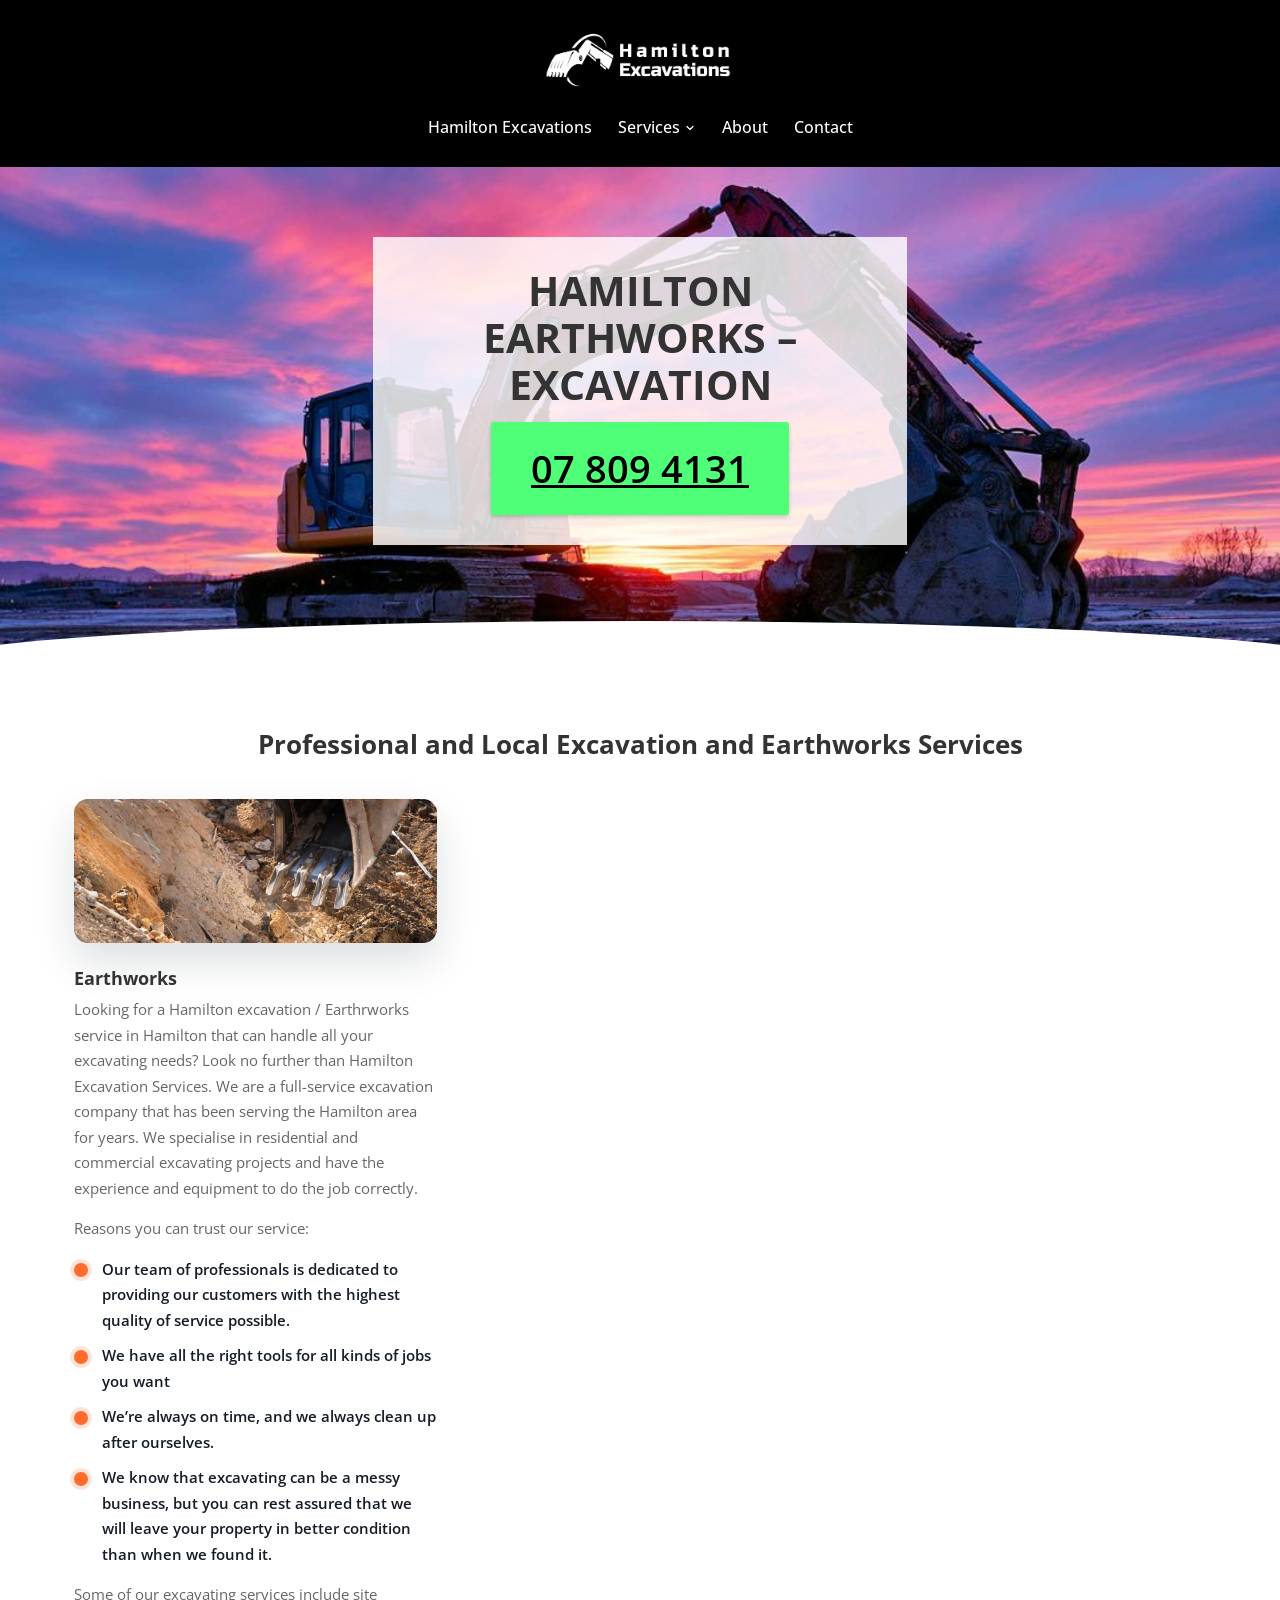
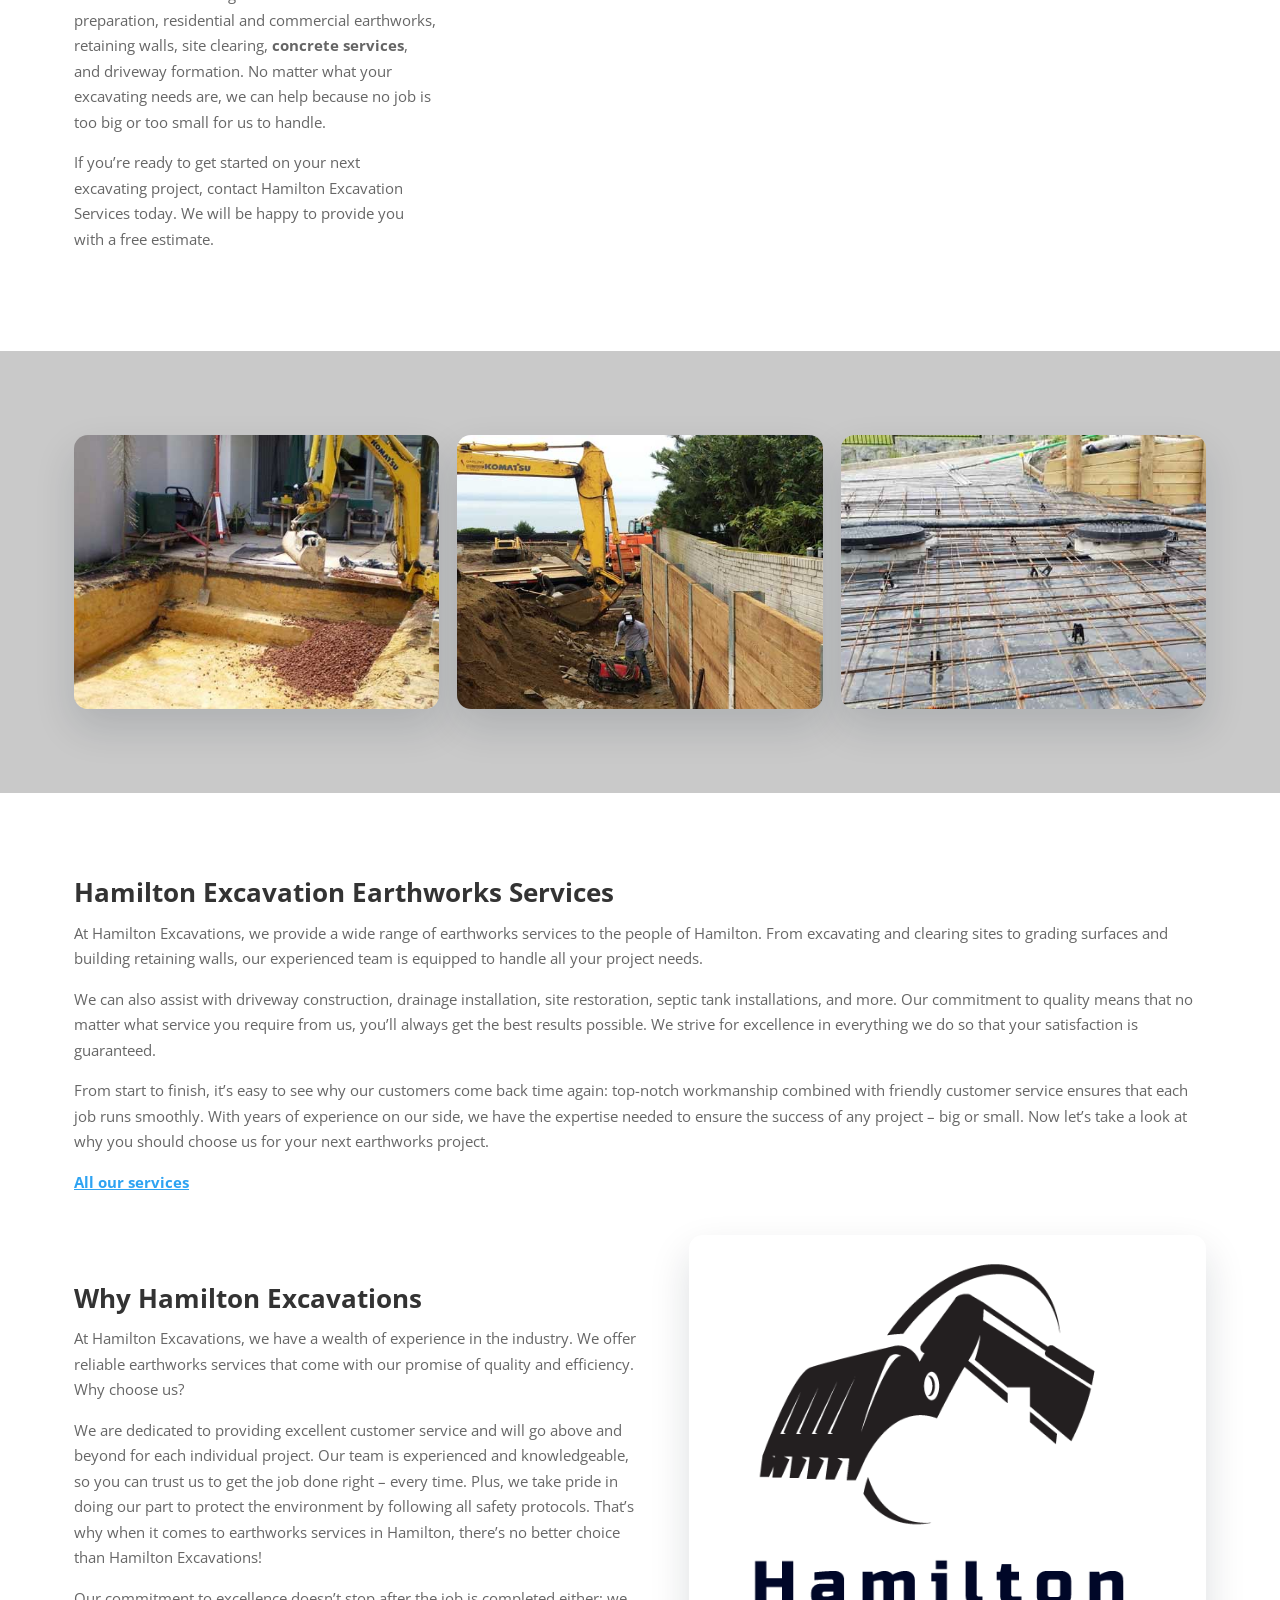
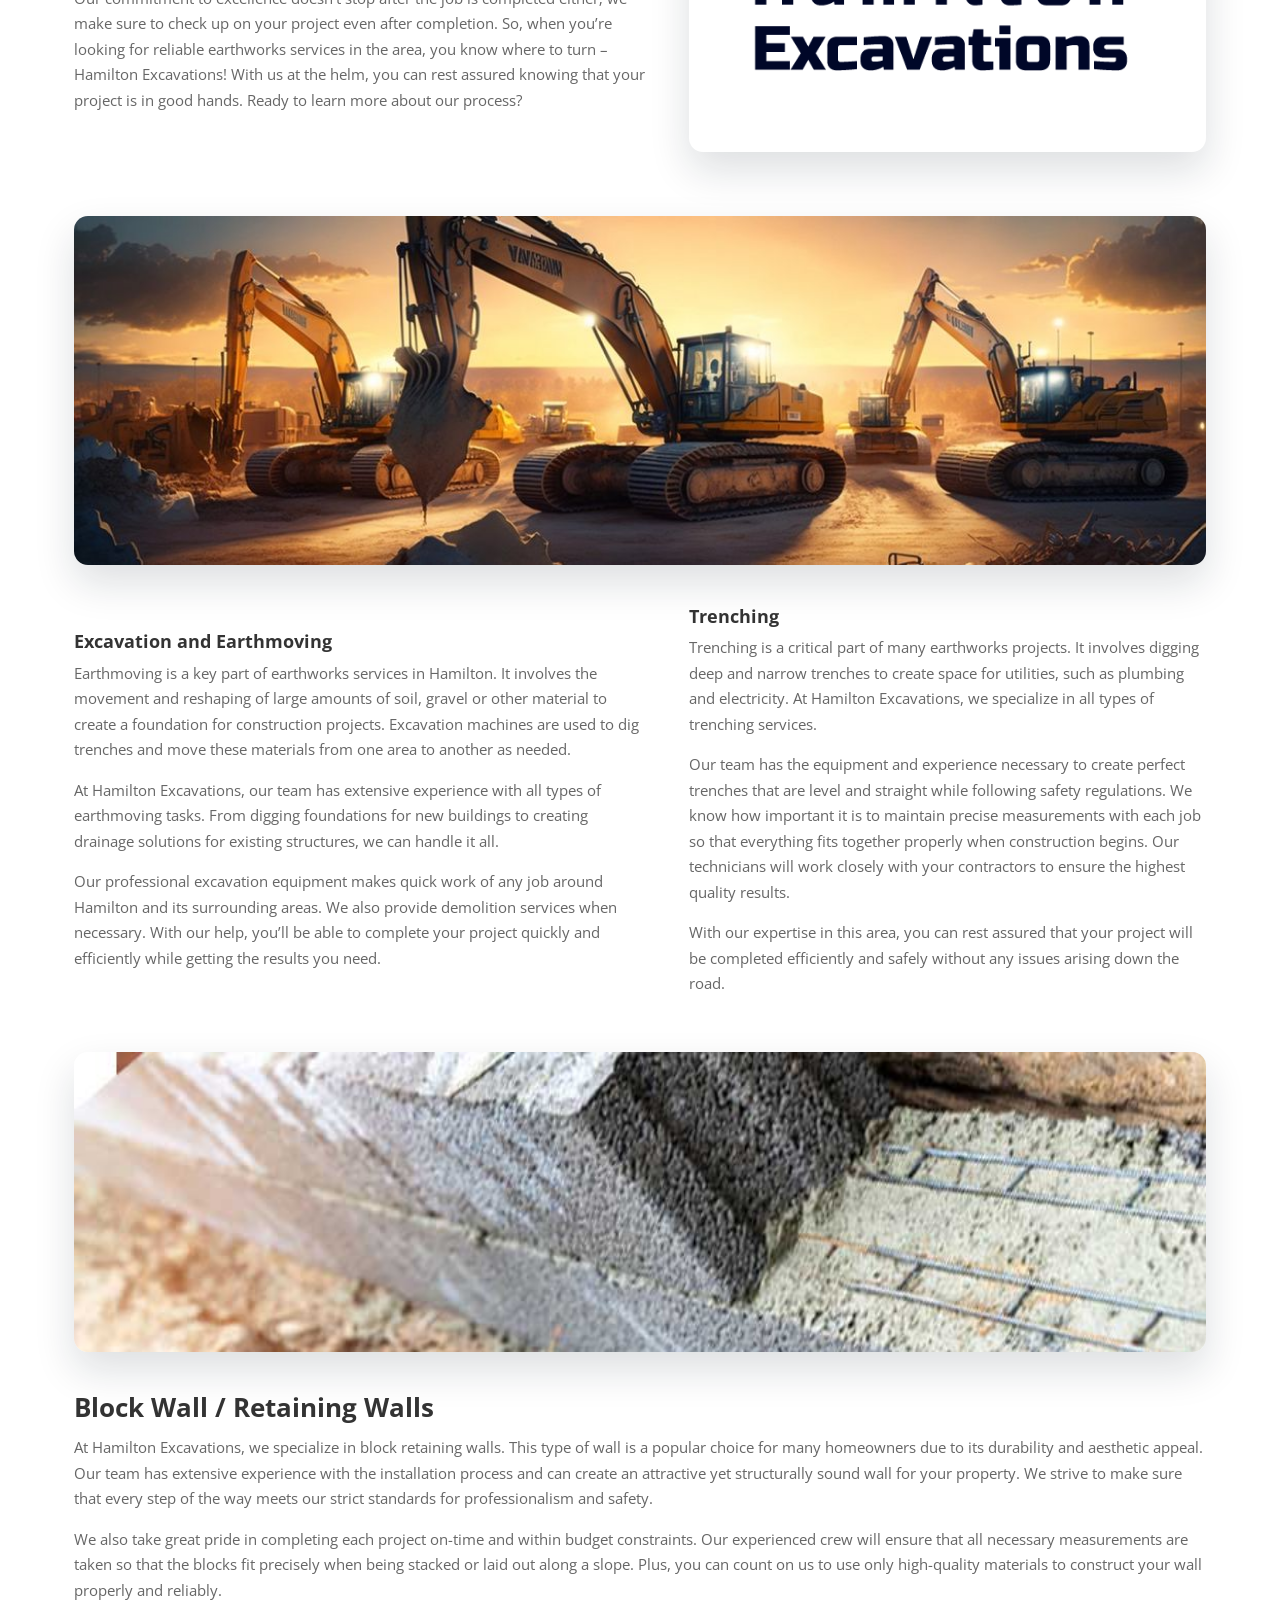
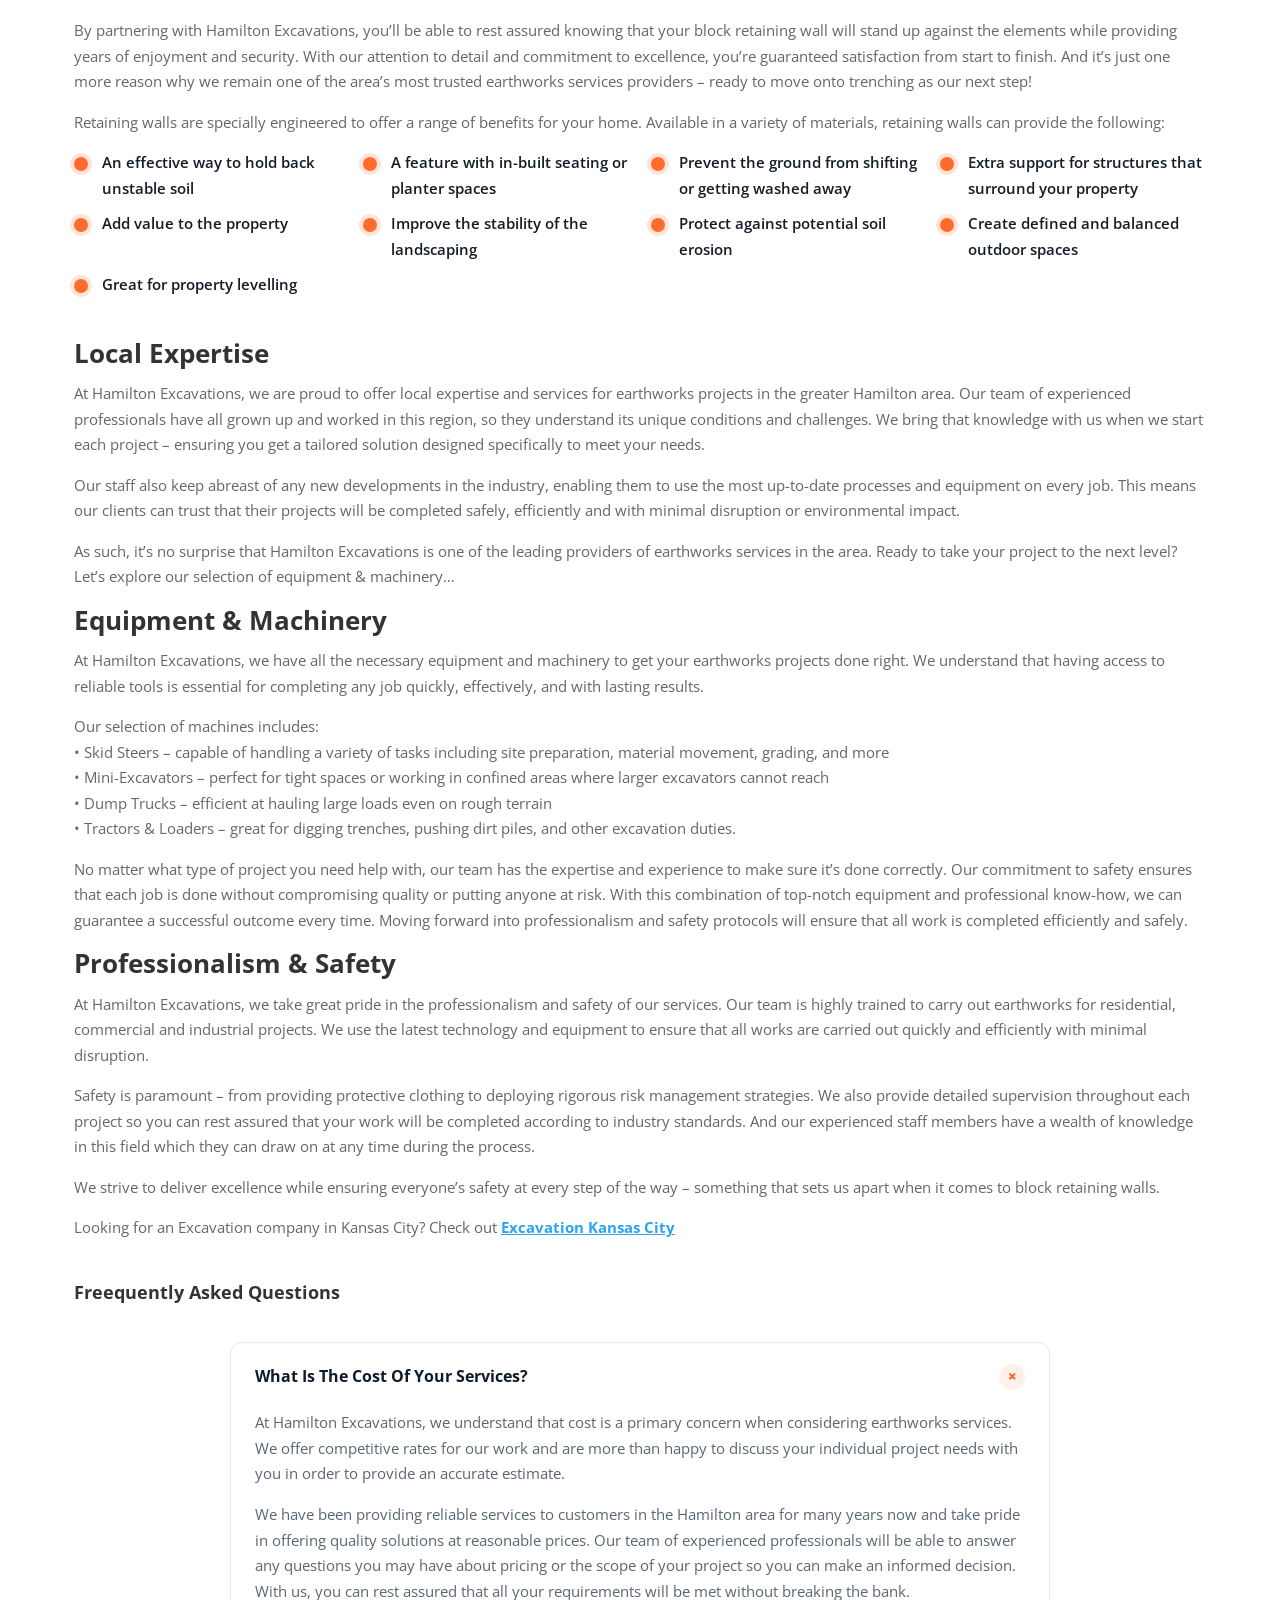
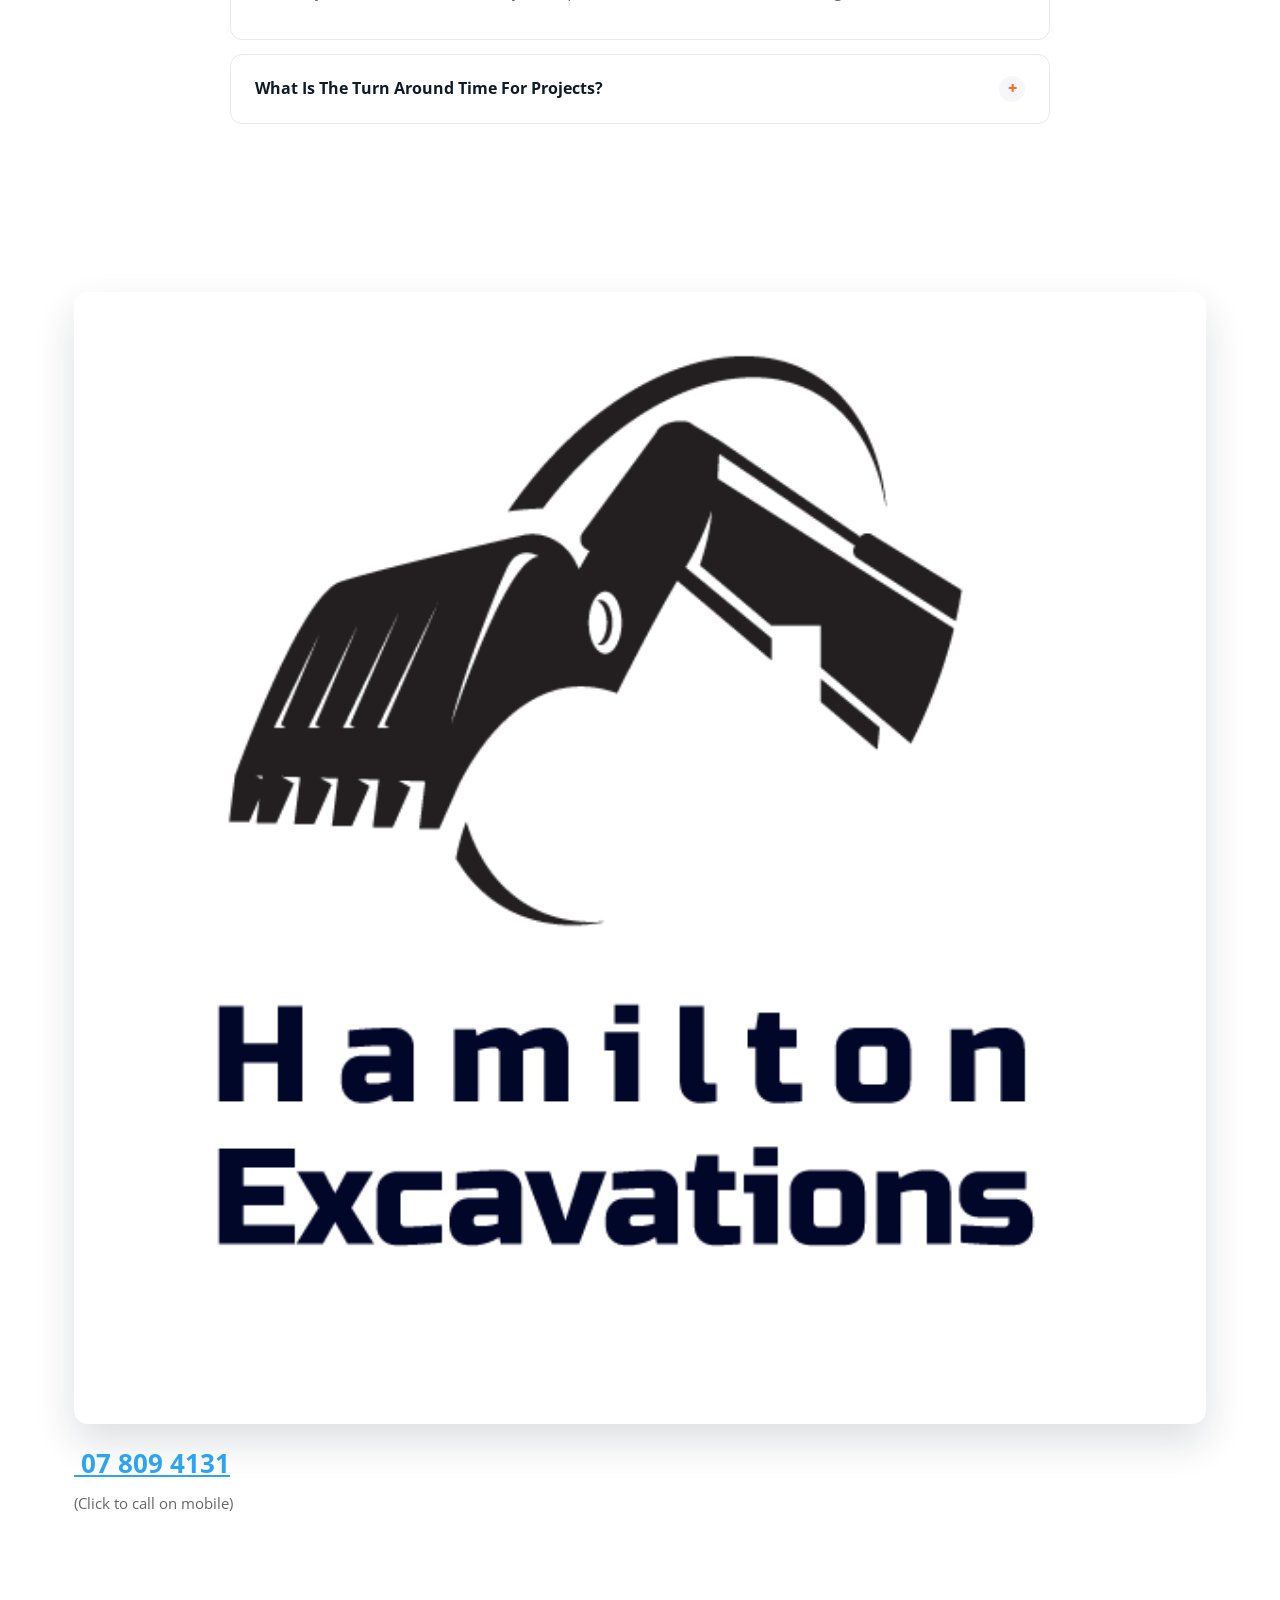
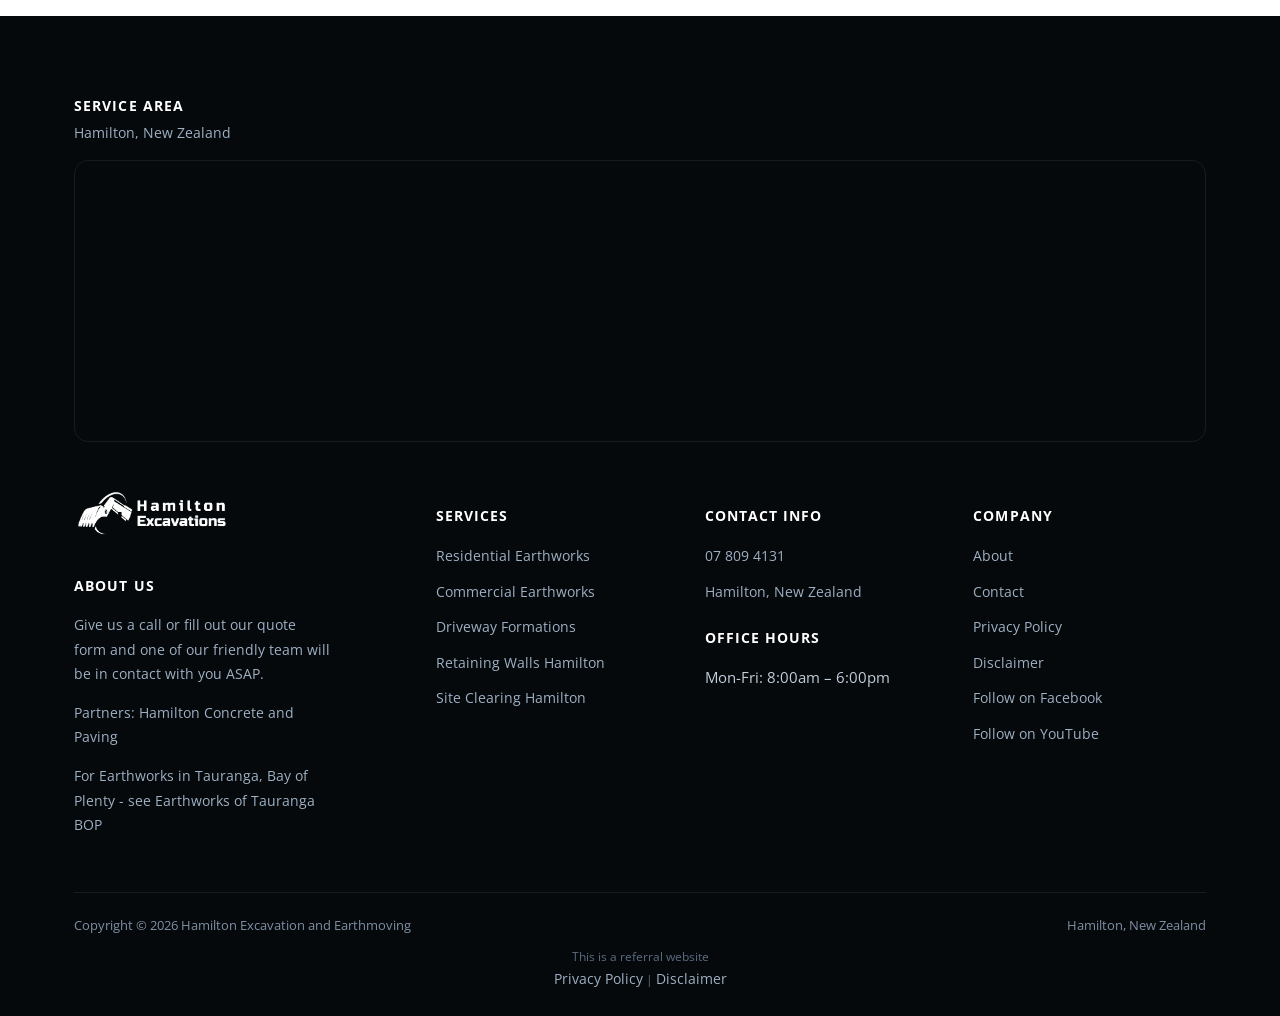
==== commit 5fc79ced: "Footer: add Earthworks of Tauranga BOP partner link Co-Authored-By: Claude Sonnet 5.5 <noreply@anthr" ====
--- a/index.html
+++ b/index.html
@@ -50,7 +50,7 @@
 <link rel="preload" as="style" href="https://fonts.googleapis.com/css2?family=Open+Sans:wght@400;600;700;800&display=swap" onload="this.onload=null;this.rel='stylesheet'">
 <noscript><link rel="stylesheet" href="https://fonts.googleapis.com/css2?family=Open+Sans:wght@400;600;700;800&display=swap"></noscript>
 <link rel="stylesheet" href="/css/style.css">
-</head>
+<style id="mnfix">.mobile-menu.open{max-height:calc(100vh - 150px);max-height:calc(100dvh - 150px);overflow-y:auto;-webkit-overflow-scrolling:touch;overscroll-behavior:contain}.mobile-menu.msub-ready .mobile-submenu{display:none}.mobile-menu.msub-ready .mobile-submenu.open{display:flex}.mobile-menu a.msub-parent{display:flex;justify-content:space-between;align-items:center}.mobile-menu a.msub-parent::after{content:"";width:8px;height:8px;border-right:2px solid currentColor;border-bottom:2px solid currentColor;transform:rotate(45deg);margin-right:6px;transition:transform .2s}.mobile-menu a.msub-parent[aria-expanded=true]::after{transform:rotate(-135deg)}</style></head>
 <body class="">
 <noscript><iframe src="https://www.googletagmanager.com/ns.html?id=GTM-MQJZXBH" height="0" width="0" style="display:none;visibility:hidden"></iframe></noscript>
 <header class="classic">
@@ -129,7 +129,7 @@
 <footer>
   <div class="wrap">
     <div class="footer-map-head"><h4>Service Area</h4><p>Hamilton, New Zealand</p></div><div class="footer-map"><iframe src="https://www.google.com/maps/embed?pb=!1m14!1m8!1m3!1d201825.3637955266!2d175.24839!3d-37.777821!3m2!1i1024!2i768!4f13.1!3m3!1m2!1s0x248fe0f146247133%3A0x8e48f410fe444acb!2sHamilton%20Excavations%20and%20Retaining%20Walls!5e0!3m2!1sen!2sau!4v1680653129129!5m2!1sen!2sau" width="600" height="280" style="border:0" allowfullscreen loading="lazy" referrerpolicy="no-referrer-when-downgrade" title="Hamilton Excavation and Earthmoving service area map"></iframe></div>
-    <div class="footer-grid "><div class="footer-brand"><a href="/" class="brand"><img src="/images/logo-long-Hamilton-Excavations-white.png" alt="Hamilton Excavations" width="496" height="175" loading="lazy"></a><h4>About us</h4><p>Give us a call or fill out our quote form and one of our friendly team will be in contact with you ASAP.</p><p>Partners: <a href="https://hamiltonconcretepaving.co.nz/" target="_blank" rel="noopener">Hamilton Concrete and Paving</a></p></div><div><h4>Services</h4><ul><li><a href="/residential-earthworks/">Residential Earthworks</a></li><li><a href="/commercial-earthworks/">Commercial Earthworks</a></li><li><a href="/driveway-formation/">Driveway Formations</a></li><li><a href="/retaining-walls/">Retaining Walls Hamilton</a></li><li><a href="/site-clearing/">Site Clearing Hamilton</a></li></ul></div><div><h4>Contact Info</h4><ul><li><a href="tel:078094131">07 809 4131</a></li><li><a href="https://goo.gl/maps/LF7P3GkXdFYofc6y6" target="_blank" rel="noopener">Hamilton, New Zealand</a></li></ul><h4 style="margin-top:22px;">Office Hours</h4><ul><li>Mon-Fri: 8:00am &ndash; 6:00pm</li></ul></div><div><h4>Company</h4><ul><li><a href="/about/">About</a></li><li><a href="/contact/">Contact</a></li><li><a href="/privacy-policy/">Privacy Policy</a></li><li><a href="/disclaimer/">Disclaimer</a></li><li><a href="https://www.facebook.com/profile.php?id=100091806720101" target="_blank" rel="noopener">Follow on Facebook</a></li><li><a href="https://www.youtube.com/channel/UCdYH-QV3wyLhXMecD7asqXA" target="_blank" rel="noopener">Follow on YouTube</a></li></ul></div></div>
+    <div class="footer-grid "><div class="footer-brand"><a href="/" class="brand"><img src="/images/logo-long-Hamilton-Excavations-white.png" alt="Hamilton Excavations" width="496" height="175" loading="lazy"></a><h4>About us</h4><p>Give us a call or fill out our quote form and one of our friendly team will be in contact with you ASAP.</p><p>Partners: <a href="https://hamiltonconcretepaving.co.nz/" target="_blank" rel="noopener">Hamilton Concrete and Paving</a></p><p>For Earthworks in Tauranga, Bay of Plenty - see <a href="https://earthworkstaurangabop.co.nz/" target="_blank" rel="noopener">Earthworks of Tauranga BOP</a></p></div><div><h4>Services</h4><ul><li><a href="/residential-earthworks/">Residential Earthworks</a></li><li><a href="/commercial-earthworks/">Commercial Earthworks</a></li><li><a href="/driveway-formation/">Driveway Formations</a></li><li><a href="/retaining-walls/">Retaining Walls Hamilton</a></li><li><a href="/site-clearing/">Site Clearing Hamilton</a></li></ul></div><div><h4>Contact Info</h4><ul><li><a href="tel:078094131">07 809 4131</a></li><li><a href="https://goo.gl/maps/LF7P3GkXdFYofc6y6" target="_blank" rel="noopener">Hamilton, New Zealand</a></li></ul><h4 style="margin-top:22px;">Office Hours</h4><ul><li>Mon-Fri: 8:00am &ndash; 6:00pm</li></ul></div><div><h4>Company</h4><ul><li><a href="/about/">About</a></li><li><a href="/contact/">Contact</a></li><li><a href="/privacy-policy/">Privacy Policy</a></li><li><a href="/disclaimer/">Disclaimer</a></li><li><a href="https://www.facebook.com/profile.php?id=100091806720101" target="_blank" rel="noopener">Follow on Facebook</a></li><li><a href="https://www.youtube.com/channel/UCdYH-QV3wyLhXMecD7asqXA" target="_blank" rel="noopener">Follow on YouTube</a></li></ul></div></div>
     <div class="footer-bottom"><span>Copyright &copy; 2026 Hamilton Excavation and Earthmoving</span><span>Hamilton, New Zealand</span></div>
     <div class="footer-disclosure">This is a referral website<br><a href="/privacy-policy/">Privacy Policy</a> | <a href="/disclaimer/">Disclaimer</a></div>
   </div>
@@ -138,5 +138,5 @@
 (function(){var b=document.getElementById('hamburgerBtn'),m=document.getElementById('mobileMenu');if(!b||!m)return;b.addEventListener('click',function(){var o=m.classList.toggle('open');b.setAttribute('aria-expanded',o?'true':'false');});})();
 </script>
 <script src="https://link.msgsndr.com/js/form_embed.js" defer></script>
-</body>
+<script id="mnfixjs">(function(){var m=document.getElementById("mobileMenu");if(!m)return;m.querySelectorAll(".mobile-submenu").forEach(function(s){var p=s.previousElementSibling;if(!p||p.tagName!=="A")return;var a=document.createElement("a");a.href=p.getAttribute("href");a.textContent="All "+p.textContent.trim();s.insertBefore(a,s.firstChild);m.classList.add("msub-ready");p.classList.add("msub-parent");p.setAttribute("aria-expanded","false");p.addEventListener("click",function(e){e.preventDefault();var o=s.classList.toggle("open");p.setAttribute("aria-expanded",o?"true":"false")})});var b=document.getElementById("hamburgerBtn");document.addEventListener("pointerdown",function(e){if(!m.classList.contains("open")||m.contains(e.target)||(b&&b.contains(e.target)))return;m.classList.remove("open");if(b)b.setAttribute("aria-expanded","false")})})();</script></body>
 </html>
